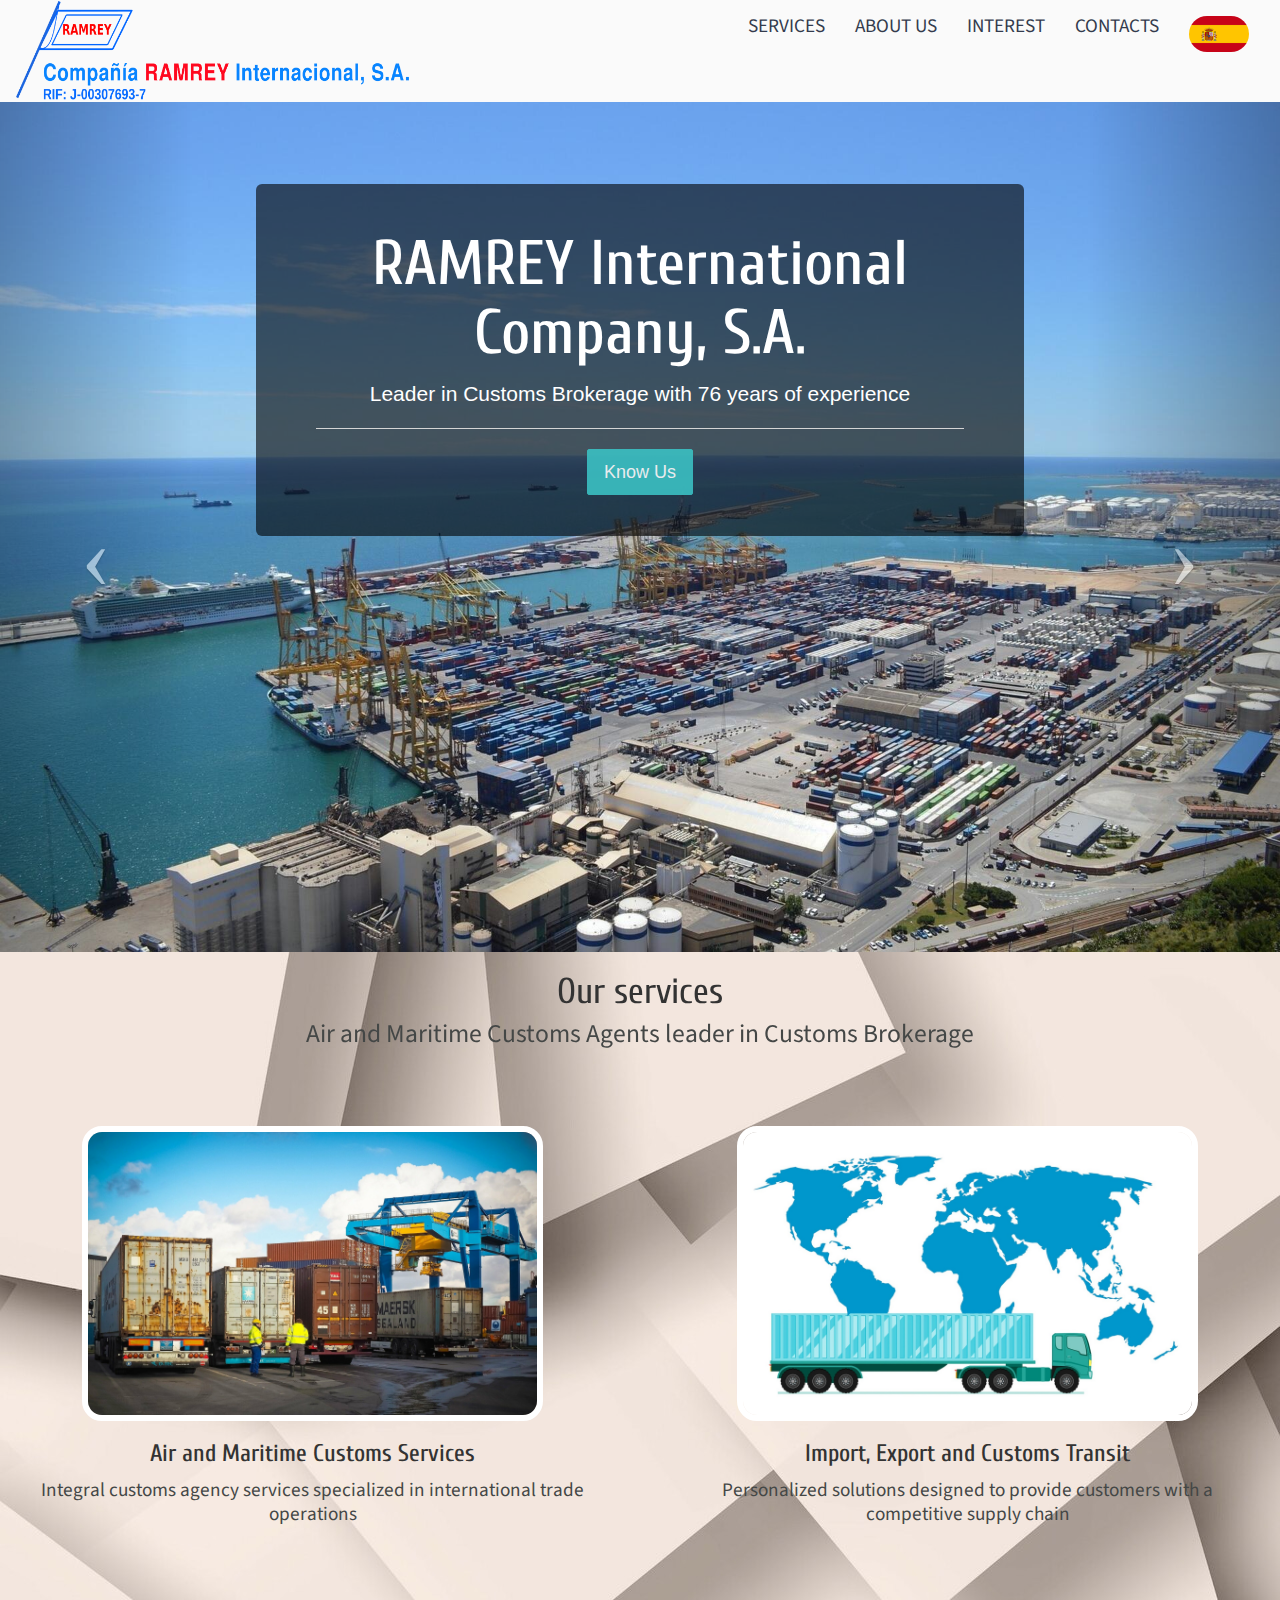
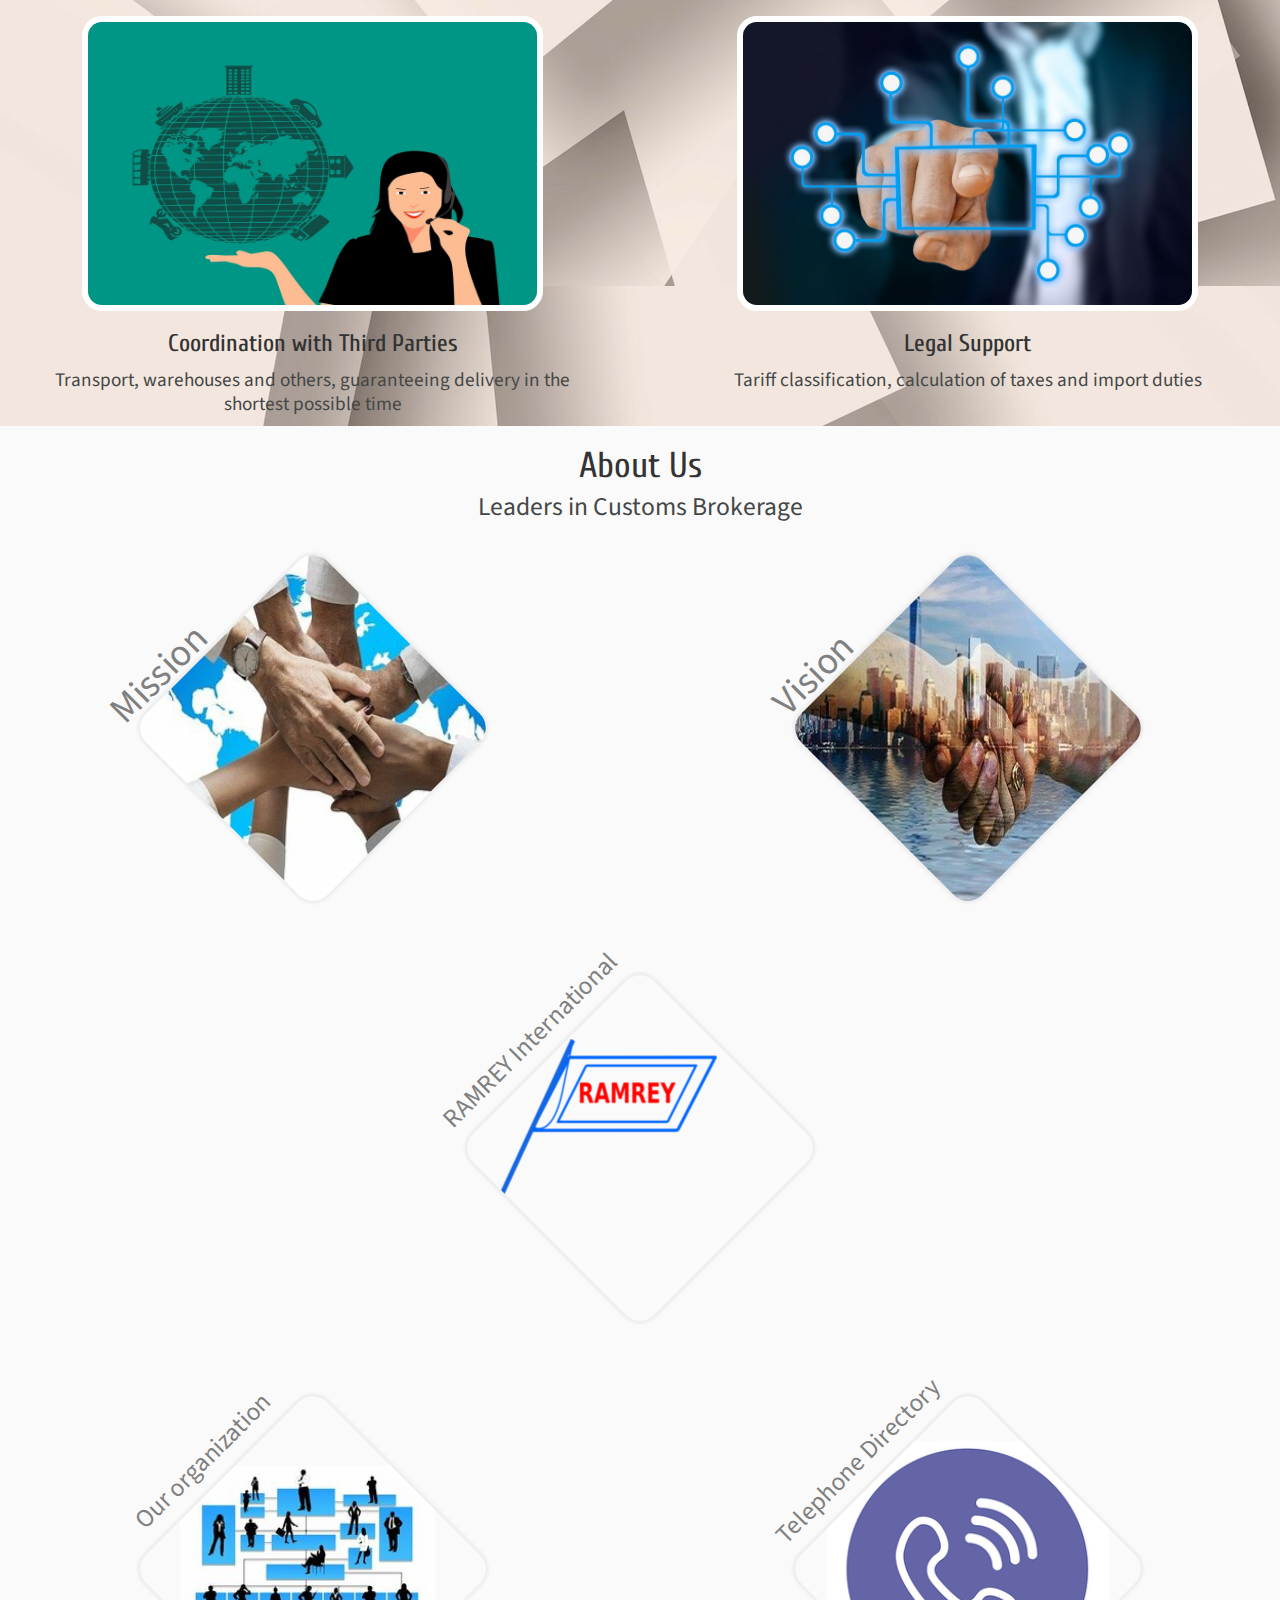
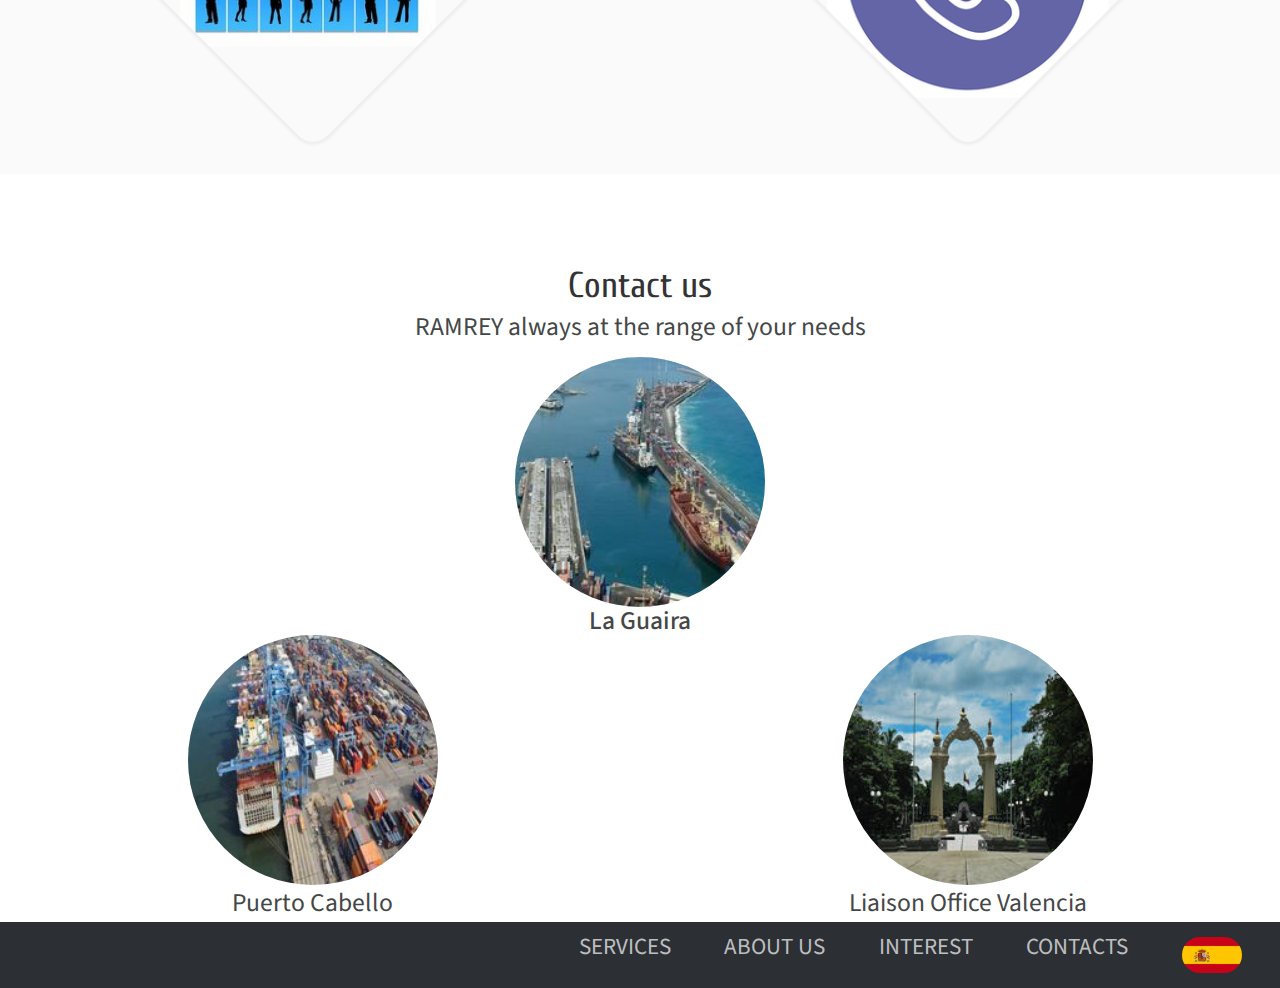
==== englishVersion.html @ fce37474 "Version Ingles" ====
<!DOCTYPE html>
<html lang="en"> 
    <head>
	    <meta charset="utf-8">
	    <meta name="viewport" content="width=device-width, initial-scale=1.0">
	    <meta name="Ramrey International" content="">

	    <title>Ramrey International</title>
 
	    <!-- Google-Fonts -->
	    <link href='https://fonts.googleapis.com/css?family=Source+Sans+Pro:100,300,400,600,700,900,400italic' rel='stylesheet'>
	    <link href='https://fonts.googleapis.com/css?family=Cuprum:400,700' rel='stylesheet' type='text/css'>

	    <!-- Bootstrap core CSS -->
	    <link href="css/bootstrap.min.css" rel="stylesheet">
	    <link href="css/bootstrap-reset.css" rel="stylesheet">
	    <link href="css/font-awesome.min.css" rel="stylesheet">
	    <!-- Custom styles for this template -->
	    <link href="css/style.css" rel="stylesheet">

    </head>
 
	<body>
		<header>
			<section class="bg-light headStyle">
				<div class="container">
					<div class="nav-wrapper">
						<nav class="navbar navbar-custom">
						    <div class="container-fluid">
							    <!-- Brand and toggle get grouped for better mobile display -->
							    <div class="navbar-header">
							        <img src="assets/img/LogoRamrey.png" alt="logo">
							    </div>
							    <!-- Collect the nav links, forms, and other content for toggling -->
							    <div class="collapse navbar-collapse " id="bs-example-navbar-collapse-1" >
							        <ul class="nav navbar-nav navbar-right">
								      	<li><a href="#how">SERVICES</a></li>
								        <li><a href="#features">ABOUT US</a></li>
										<li><a data-toggle="modal" data-target="#enlaces">INTEREST</a></li>
										<li><a href="#pricing">CONTACTS</a></li>
										<li><a href="index.html"><img style="border-radius: 50px" width="60vw" src="assets/img/espaFlag.png" alt="english"></a></li>
							        </ul>
							    </div><!-- /.navbar-collapse -->
							</div><!-- /.container-fluid -->
						</nav> <!-- end nav -->
					</div> <!-- End row -->
				</div>
			</section>
			<section>
				<div class="container">
					<div class="text-center">
				        <div id="tour" class="carousel slide carousel-fade" data-interval="6000" data-ride="carousel" data-pause="false">
				            <div class="carousel-inner">
				                <div class="item active">
					                <img src="assets/img/port8.jpg" alt="slide-img">
					                <div class="jumbotron overPicture">
										<h1 class="display-4">RAMREY International Company, S.A.</h1>
										<p class="lead">Leader in Customs Brokerage with 76 years of experience</p>
										<hr class="my-4">
										<p class="lead">
									    	<a class="btn btn-primary btn-lg" href="#features" role="button">Know Us</a>
									 	</p>
									</div>
				                </div>
				                <!-- slide item -->
					            <div class="item">
				                    <img src="assets/img/cargoShip.jpg" alt="slide-img">
				                    <div class="jumbotron overPicture">
										<h1 class="display-4">Air and Maritime Customs Services</h1>
										<p class="lead">With highly qualified personnel and in permanent training</p>
										<hr class="my-4">
										<p class="lead">
									    	<a class="btn btn-primary btn-lg" href="#how" role="button">Start</a>
									 	</p>
									</div>
					            </div>
					            <!-- slide item -->
				                 <div class="item">
					                <img src="assets/img/innovation.jpg" alt="slide-img">
					                <div class="jumbotron overPicture">
										<h1 class="display-4">Personalized service at competitive prices</h1>
										<p class="lead">100% service adjusted to your needs and economic reality</p>
										<hr class="my-4">
										<p class="lead">
									    	<a class="btn btn-primary btn-lg" href="#how" role="button">Start</a>
									 	</p>
									</div>
				                </div>
				                <!-- slide item -->
				                <div class="item">
				                    <img src="assets/img/containers3.jpg" alt="slide-img">
				                    <div class="jumbotron overPicture">
										<h1 class="display-4">Import, Export and Customs Transit</h1>
										<p class="lead">and other activities inherent to the customs service</p>
										<hr class="my-4">
										<p class="lead">
									    	<a class="btn btn-primary btn-lg" href="#how" role="button">Start</a>
									 	</p>
									</div>
					            </div>
					            <!-- slide item -->
				                <div class="item">
					                <img src="assets/img/paper.jpg" alt="slide-img">
					                <div class="jumbotron overPicture">
										<h1 class="display-4">Customer Satisfaction is our main goal</h1>
										<p class="lead">We provide detailed information on the shipment status during and after the Import / Export processes are completed.</p>
										<hr class="my-4">
										<p class="lead">
									    	<a class="btn btn-primary btn-lg" href="#features" role="button">Know Us</a>
									 	</p>
									</div>
					            </div>
					            <!-- slide item -->
				                <div class="item">
				                    <img src="assets/img/lawBooks2.jpg" alt="slide-img">
				                    <div class="jumbotron overPicture">
										<h1 class="display-4">Legal Support</h1>
										<p class="lead">in tariff classification, calculation of taxes and import duties</p>
										<hr class="my-4">
										<p class="lead">
									    	<a class="btn btn-primary btn-lg" href="#how" role="button">Start</a>
									 	</p>
									</div>
					            </div>
					            <!-- slide item -->
					            <div class="item">
				                    <img src="assets/img/law.jpg" alt="slide-img">
				                    <div class="jumbotron overPicture">
										<h1 class="display-4">We defend the rights of Importers</h1>
										<p class="lead">Safeguarding the interests of the National Treasury</p>
										<hr class="my-4">
										<p class="lead">
									    	<a class="btn btn-primary btn-lg" href="#features" role="button">Know Us</a>
									 	</p>
									</div>
					            </div>
					            <!-- slide item -->
					            <div class="item">
				                    <img src="assets/img/truckPlane2.jpg" alt="slide-img">
				                    <div class="jumbotron overPicture">
										<h1 class="display-4">Coordination with Third Parties</h1>
										<p class="lead">Transport, warehouses and others, guaranteeing delivery in the shortest possible time</p>
										<hr class="my-4">
										<p class="lead">
									    	<a class="btn btn-primary btn-lg" href="#how" role="button">Start</a>
									 	</p>
									</div>
					            </div>
					            <!-- slide item -->
				                <div class="item">
					                <img src="assets/img/Competitividad1.jpg" alt="slide-img">
					                <div class="jumbotron overPicture">
										<h1 class="display-4">Competitiveness at all levels</h1>
										<p class="lead">Zero defects in every sense and a service "superior" to the optimum</p>
										<hr class="my-4">
										<p>We conduct your activities in such a way that you receive the provision of the service without defects or setbacks</p>
										<p class="lead">
									    	<a class="btn btn-primary btn-lg" href="#features" role="button">Know Us</a>
									 	</p>
									</div>
				                </div>
				                <!-- slide item -->
					            <div class="item">
				                    <img src="assets/img/port7.jpg" alt="slide-img">
				                    <div class="jumbotron overPicture">
										<h1 class="display-4">Offices in the Main Ports</h1>
										<p class="lead">La Guaira and Puerto Cabello, with liaison office in Valencia</p>
										<hr class="my-4">
										<p class="lead">
									    	<a class="btn btn-primary btn-lg" href="#pricing" role="button">Contact us</a>
									 	</p>
									</div>
					            </div>
				                <!-- slide item -->
					            <div class="item">
				                    <img src="assets/img/satisfaccion.jpg" alt="slide-img">
				                    <div class="jumbotron overPicture">
										<h1 class="display-4">Customer Satisfaction is our main goal</h1>
										<p class="lead">With competitive cost reduction and control programs</p>
										<hr class="my-4">
										<p class="lead">
									    	<a class="btn btn-primary btn-lg" href="#features" role="button">Know Us</a>
									 	</p>
									</div>
					            </div>
				                <!-- slide item -->
					           	<div class="item">
					                <img src="assets/img/shipSun.jpg" alt="slide-img">
					                <div class="jumbotron overPicture">
										<h1 class="display-4">RAMREY International Company, S.A.</h1>
										<p class="lead">Competitiveness above all</p>
										<hr class="my-4">
										<p>Fundamental Premise: Organization to be competitive</p>
										<p class="lead">
									    	<a class="btn btn-primary btn-lg" href="#features" role="button">Know Us</a>
									 	</p>
									</div>
				                </div>
				            </div> <!-- /.carousel-inner -->
							<a class="left carousel-control" href="#tour" role="button" data-slide="prev">
								<span class="icon-prev" aria-hidden="true" style="font-size: 10vh"></span>
							</a>
							<a class="right carousel-control" href="#tour" role="button" data-slide="next">
								<span class="icon-next" aria-hidden="true" style="font-size: 10vh"></span>
							</a>
				        </div> <!-- /#tour -->
				    </div>
				</div>
			</section> <!-- end hero -->
		</header>

		<section class="section" id="how" >
			<div class="container text-center">
				<div class="features">
					<div class="row">
						<div class="col-sm-12">
							<h1 class="title">Our services</h1>
							<p class="slogan">Air and Maritime Customs Agents leader in Customs Brokerage</p>
						</div>
					</div> <!-- End row -->

					<div class="row pt80">
			            <div class="col-sm-6">
				                <div class="features-2">
				                    <a data-toggle="modal" data-target="#aduanaServices">
				                    	<img class="change" src="assets/img/servicioAduanal2.jpg" alt="Servicios Aduanales">
				                    </a>
				                </div>
				                <div>
					                <h3>Air and Maritime Customs Services</h3>
					                <p class="cardDescription">Integral customs agency services specialized in international trade operations</p>
				                </div>
			            </div> <!-- end col -->
			            <div class="col-sm-6">
			                <div class="features-2">
				                <a data-toggle="modal" data-target="#importExportServices">
			                    	<img class="change" src="assets/img/Exportacion2.jpg" alt="Importación y Exportación">
			                    </a>
			                </div>
			                <div>
				                <h3>Import, Export and Customs Transit</h3>
				                <p class="cardDescription">Personalized solutions designed to provide customers with a competitive supply chain</p>
			                </div>
			            </div> <!-- end col -->
			        </div>
					<div class="row pt80">
			            <div class="col-sm-6">
			                <div class="features-2">
				                <a data-toggle="modal" data-target="#logisticServices">
			                    	<img class="change" src="assets/img/logistTerceros.jpg" alt="Logística y Transporte">
			                    </a>
			                </div>
			                <div>
				                <h3>Coordination with Third Parties</h3>
				                <p class="cardDescription">Transport, warehouses and others, guaranteeing delivery in the shortest possible time</p>
			                </div>
			            </div> <!-- end col -->

			            <div class="col-sm-6">
			                <div class="features-2">
				                <a data-toggle="modal" data-target="#legalServices">
			                		<img class="change" src="assets/img/apoyoLegal.jpg" alt="Consultoría especializada">
			                	</a>
			                </div>
			                <div>
				                <h3>Legal Support</h3>
				                <p class="cardDescription">Tariff classification, calculation of taxes and import duties</p>
			                </div>
		                </div> <!-- end col -->
		            </div> <!-- End row -->
	            </div>
			</div>
		</section> 
		<!-- features -->

		<section class="section pb0" id="features">
			<div class="container bg-light text-center" style="margin-bottom: 8vh">
				<div class="row">
					<div class="col-sm-12">
						<h1 class="title">About Us</h1>
						<p class="slogan">Leaders in Customs Brokerage</p>
					</div>
				</div> <!-- End row -->

				<div class="row text-center">
					<div class="col-md-6">
				 		<div class="usUpTitle">Mission</div>							
						<div class="imgContainer positionMV">
			                <a data-toggle="modal" data-target="#mision">
								<img class="change2" src="assets/img/mision.jpg">
							</a>
						</div>
					</div>
					<div class="col-md-6">
				 		<div class="usUpTitle">Vision</div>							
						<div class="imgContainer positionMV">
			                <a data-toggle="modal" data-target="#vision">
								<img class="change2" src="assets/img/vision.jpg">						
							</a>
						</div>
					</div>				
				</div>
				<div class="row text-center">
					<div>
				 		<div class="usMiddleTitle">RAMREY International</div>							
						<div class="imgContainer positionLogo">
			                <a data-toggle="modal" data-target="#ramrey">
								<img class="change2" src="assets/img/LogoRamreyBandera.png">			
							</a>		
						</div>
					</div>
				</div>
				<div class="row text-center">
					<div class="col-md-6">
				 		<div class="usDownTitle">Our organization</div>							
						<div class="imgContainer positionEstructura">
			                <a data-toggle="modal" data-target="#organizacion">
								<img class="change2" src="assets/img/estructura.jpg">						
							</a>
						</div>
					</div>
					<div class="col-md-6">
				 		<div class="usDownTitle">Telephone Directory</div>							
						<div class="imgContainer positionTelf">
			                <a data-toggle="modal" data-target="#telefonico">
								<img class="change2" src="assets/img/telefono2.png">						
							</a>
						</div>
					</div>				
				</div>
			</div><!-- end container -->
		</section>
		<!-- end Features -->

		<section class="section" id="pricing">
		    <div class="container">
		    	<div class="row text-center">
					<div class="col-sm-12">
						<h1 class="title">Contact us</h1>
						<p class="slogan">RAMREY always at the range of your needs</p>
					</div>
				</div>
				<div style="margin-top: 2vh">
					<div class="row text-center">
			            <a data-toggle="modal" data-target="#guaira">
							<img class="card-img-top radiusPicture change3" src="assets/img/puertoGuaira.jpg" alt="Puerto Guaira">
						</a>
						<h1 class="slogan">La Guaira</h1>
					</div>
					<div class="row text-center">
						<div class="col-md-6">
			            	<a data-toggle="modal" data-target="#ptoCabello">
								<img class="card-img-top radiusPicture change3" src="assets/img/nosotrosSlide.jpg" alt="Puerto Cabello">
							</a>
							<div class="slogan">Puerto Cabello</div>
						</div>
						<div class="col-md-6">
			            	<a data-toggle="modal" data-target="#valencia">
								<img class="card-img-top radiusPicture change3" src="assets/img/carabobo.JPG" alt="Valencia">
							</a>
							<div class="slogan">Liaison Office Valencia</div>
						</div>
					</div>
				</div>
		    </div> <!-- end Container -->
		</section>
		<!-- END Pricing -->

	    <footer class="container footer">
			<div class="pull-right">
            	<ul class="nav navbar-nav">
			      	<li><a href="#how">SERVICES</a></li>
					<li><a href="#features">ABOUT US</a></li>
					<li><a data-toggle="modal" data-target="#enlaces">INTEREST</a></li>
					<li><a href="#pricing">CONTACTS</a></li>
					<li><a href="index.html"><img style="border-radius: 50px" width="60vw" src="assets/img/espaFlag.png" alt="english"></a></li>
			    </ul>
			</div> <!-- end row -->
	    </footer>
	    <!-- End Footer -->


		<!-- Modal Servicios Aduanales -->
		<div id="aduanaServices" class="modal fade" tabindex="-1" role="dialog" aria-labelledby="full-width-modalLabel" aria-hidden="true">
		    <div class="modal-dialog modal-lg">
		        <div class="modal-content col-md-12" style="border-radius: 20px;">
		            <div class="modal-header">
		                <img src="assets/img/LogoRamrey.png" width=50% alt="logo">
				        <button type="button" class="close btn-lg" data-dismiss="modal" aria-hidden="true">X</button>
		            </div>
		            <div class="modal-body">
						<div class="row">
						    <div class="thumbnail">
						      <img src="assets/img/contenedoresPatio.jpg" alt="Servicios Aduanales">
						      <div class="caption">
						        <h3>Air and Maritime Customs Services</h3>
						        <p style="text-align: justify;">With a group of specialists and experts in the area, experienced staff and the appropriate technological systems, RAMREY S.A. provides a complete and timely clearance of your cargo through Venezuelan customs, also providing complete logistics for cargo that move as containers from Venezuela to any port in the world.</p>
						      </div>
						    </div>
						</div>
		            </div>
		        </div>
		    </div>
		</div>
		<!-- FIN Modal Servicios Aduanales -->
		<!-- Modal Import/Export -->
		<div id="importExportServices" class="modal fade" tabindex="-1" role="dialog" aria-labelledby="full-width-modalLabel" aria-hidden="true">
		    <div class="modal-dialog">
		        <div class="modal-content col-md-12" style="border-radius: 20px;">
		            <div class="modal-header">
		                <img src="assets/img/LogoRamrey.png" width=50% alt="logo">
				        <button type="button" class="close btn-lg" data-dismiss="modal" aria-hidden="true">X</button>
		            </div>
		            <div class="modal-body">
						<div class="row">
						    <div class="thumbnail">
						      <img src="assets/img/port9.jpg" alt="Servicios Aduanales">
						      <div class="caption">
						        <h3>Import, Export and Customs Transit</h3>
						        <p style="text-align: justify;">Although maritime imports cover most of our activities, at RAMREY Internacional you will find maritime export services, air imports and exports based on modern systems and many years of experience in a very competitive market.<br>We can help you with your shipping requirements, monitoring your needs, assisting you with special permits, assisting you in bonding and rate classification services, giving you competitive prices on FCL and "Air Freight"</p>
						      </div>
						    </div>
						</div>
		            </div>
		        </div>
		    </div>
		</div>
		<!-- FIN Modal Import/Export -->
		<!-- Modal Coordinacion Terceros -->
		<div id="logisticServices" class="modal fade" tabindex="-1" role="dialog" aria-labelledby="full-width-modalLabel" aria-hidden="true">
		    <div class="modal-dialog">
		        <div class="modal-content col-md-12" style="border-radius: 20px;">
		            <div class="modal-header">
		                <img src="assets/img/LogoRamrey.png" width=50% alt="logo">
				        <button type="button" class="close btn-lg" data-dismiss="modal" aria-hidden="true">X</button>
		            </div>
		            <div class="modal-body">
						<div class="row">
						    <div class="thumbnail">
						      <img src="assets/img/truckPlane2.jpg" alt="Servicios Aduanales">
						      <div class="caption">
						        <h3>Coordination with Third Parties</h3>
						        <p style="text-align: justify;">With a recognized trajectory of 76 years in the market and with experienced customs agents, Ramrey Internacional S.A. is able to offer transportation, storage, security and other customs services, through coordination with third parties, guaranteeing safe delivery in the shortest possible time. We have offices in the main ports of the country: La Guaira and Puerto Cabello, as well as our liaison office in Valencia, Carabobo state.<br> 
							</p>
						      </div>
						    </div>
						</div>
		            </div>
		        </div>
		    </div>
		</div>
		<!-- FIN Modal Coordinacion Terceros -->
		<!-- Modal Apoyo y Respaldo Legal -->
		<div id="legalServices" class="modal fade" tabindex="-1" role="dialog" aria-labelledby="full-width-modalLabel" aria-hidden="true">
		    <div class="modal-dialog">
		        <div class="modal-content col-md-12" style="border-radius: 20px;">
		            <div class="modal-header">
		                <img src="assets/img/LogoRamrey.png" width=50% alt="logo">
				        <button type="button" class="close btn-lg" data-dismiss="modal" aria-hidden="true">X</button>
		            </div>
		            <div class="modal-body">
						<div class="row">
						    <div class="thumbnail">
						      <img src="assets/img/abogado.jpg" alt="Servicios Aduanales">
						      <div class="caption">
						        <h3>Legal Support</h3>
						        <p style="text-align: justify;">As customs agents, the staff of Ramrey Internacional S.A. is constantly trained for the technical role performed in defense of the rights of importers and safeguarding the interests of the National Treasury, thus keeping a balanced management for the benefit of the interests it represents.<br> In this way, our staff is able to serve you with legal support in the areas of tariff classification, calculation of taxes and import duties..
								</p>
						      </div>
						    </div>
						</div>
		            </div>
		        </div>
		    </div>
		</div>
		<!-- FIN Modal Apoyo y Respaldo Legal -->
		<!-- Modal Misión -->
		<div id="mision" class="modal fade" tabindex="-1" role="dialog" aria-labelledby="full-width-modalLabel" aria-hidden="true">
		    <div class="modal-dialog">
		        <div class="modal-content col-md-12" style="border-radius: 20px;">
		            <div class="modal-header">
		                <img src="assets/img/LogoRamrey.png" width=50% alt="logo">
				        <button type="button" class="close btn-lg" data-dismiss="modal" aria-hidden="true">X</button>
		            </div>
		            <div class="modal-body">
						<div class="row">
						    <div class="thumbnail">
						      <img src="assets/img/paper.jpg" alt="Servicios Aduanales">
						      <div class="caption">
						        <h3>Mision</h3>
						        <p style="text-align: justify;">Provide our clients with a personalized quality service through commitment, service vocation and values, in a relationship of mutual benefit.<br> We will achieve this within a corporate culture of dignity and respect for our employees, facilities, and long-term partnerships with our suppliers. <br>The development of our staff will be critical to our success. Every opportunity will be taken to create an understanding of the customs service and maximize the potential of each individual within the company.
								</p>
						      </div>
						    </div>
						</div>
		            </div>
		        </div>
		    </div>
		</div>
		<!-- FIN Modal Misión -->
		<!-- Modal Visión -->
		<div id="vision" class="modal fade" tabindex="-1" role="dialog" aria-labelledby="full-width-modalLabel" aria-hidden="true">
		    <div class="modal-dialog">
		        <div class="modal-content col-md-12" style="border-radius: 20px;">
		            <div class="modal-header">
		                <img src="assets/img/LogoRamrey.png" width=50% alt="logo">
				        <button type="button" class="close btn-lg" data-dismiss="modal" aria-hidden="true">X</button>
		            </div>
		            <div class="modal-body">
						<div class="row">
						    <div class="thumbnail">
						      <img src="assets/img/satisfaccion.jpg" alt="Servicios Aduanales">
						      <div class="caption">
						        <h3>Vision</h3>
						        <p style="text-align: justify;">To be recognized as the best quality Integrated Customs Services company, with the best cost/benefit ratio and the best portfolio of proposals, which will result in maintaining our leadership in the market.
								</p>
						      </div>
						    </div>
						</div>
		            </div>
		        </div>
		    </div>
		</div>
		<!-- FIN Modal Visión -->
		<!-- Modal Ramrey -->
		<div id="ramrey" class="modal fade" tabindex="-1" role="dialog" aria-labelledby="full-width-modalLabel" aria-hidden="true">
		    <div class="modal-dialog">
		        <div class="modal-content col-md-12" style="border-radius: 20px;">
		            <div class="modal-header">
		                <img src="assets/img/LogoRamrey.png" width=50% alt="logo">
				        <button type="button" class="close btn-lg" data-dismiss="modal" aria-hidden="true">X</button>
		            </div>
		            <div class="modal-body">
						<div class="row">
						    <div class="thumbnail">
						      <img src="assets/img/LogoRamreyBandera.png" width=50% alt="Servicios Aduanales">
						      <div class="caption">
						        <h3>About Us</h4>
						        <p style="text-align: justify;">Ramrey International Company S.A., founded on May 1, 1944, has been playing a preponderant role in Venezuela as a service company, becoming today in leader of Customs Brokerage, inserting in the globalized world that characterizes us today, in addition to the incursion into the Total Quality certification process, thus guaranteeing standards that will allow us to provide a service exclusively adjusted to the needs of customers.<br> 
								Ramrey International S.A. is a vanguard as a company that provides air and maritime customs services in import, export, transit and other activities inherent to the customs service, as well as legal support regarding tariff classification, calculation of taxes and import duties, coordination with third parties -transports, warehouses and others- guaranteeing delivery in the shortest possible time. We have offices in the main ports of the country: La Guaira and Puerto Cabello, with a liaison office in Valencia, Carabobo state
								</p>
						      </div>
						    </div>
						</div>
		            </div>
		        </div>
		    </div>
		</div>
		<!-- FIN Modal Ramrey -->
		<!-- Modal Organización -->
		<div id="organizacion" class="modal fade" tabindex="-1" role="dialog" aria-labelledby="full-width-modalLabel" aria-hidden="true">
		    <div class="modal-dialog">
		        <div class="modal-content col-md-12" style="border-radius: 20px;">
		            <div class="modal-header">
		                <img src="assets/img/LogoRamrey.png" width=50% alt="logo">
				        <button type="button" class="close btn-lg" data-dismiss="modal" aria-hidden="true">X</button>
		            </div>
		            <div class="modal-body">
						<div class="row">
						    <div class="thumbnail">
						      <div class="caption">
						        <h3>Our Organization</h3>
						      	<img src="assets/img/Estructura.png" width=100% alt="Servicios Aduanales">
						      </div>
						    </div>
						</div>
		            </div>
		        </div>
		    </div>
		</div>
		<!-- FIN Modal Organización -->
		<!-- Modal Directorio Telefónico -->
		<div id="telefonico" class="modal fade" tabindex="-1" role="dialog" aria-labelledby="full-width-modalLabel" aria-hidden="true">
		    <div class="modal-dialog">
		        <div class="modal-content col-md-12" style="border-radius: 20px;">
		            <div class="modal-header">
		                <img src="assets/img/LogoRamrey.png" width=50% alt="logo">
				        <button type="button" class="close btn-lg" data-dismiss="modal" aria-hidden="true">X</button>
		            </div>
		            <div class="modal-body">
						<div class="row">
						    <div class="thumbnail">
						      <img src="assets/img/callUs.png" alt="Servicios Aduanales">
						      <div class="caption">
						        <h3>Telephone Directory</h3>
						        <p style="text-align: center">To contact any of the following people, dial<br> 58 212 3323211 – 3327312 – 3323259<br> and request communication<br> or send an email to: ramrey@ramrey.com<br><br>
								<strong>BOARD OF DIRECTORS</strong><br>
								Dr. Enrique A. Villalobos G. President<br>
								Licda. Daniela Ramirez Vice President<br>
								Ms. Merle Lairet Treasurer<br>
								Dania Muñoz de Ramírez Secretary<br><br>
								<strong>EXECUTIVE DIRECTORS</strong><br>
								Ms. Maribel Pacheco Director<br>
								Mr. Alfonso Fuentes Director<br>
								</p>
						      </div>
						    </div>
						</div>
		            </div>
		        </div>
		    </div>
		</div>
		<!-- FIN Modal Directorio Telefónico -->
		<!-- Modal La Guaira -->
		<div id="guaira" class="modal fade" tabindex="-1" role="dialog" aria-labelledby="full-width-modalLabel" aria-hidden="true">
		    <div class="modal-dialog">
		        <div class="modal-content col-md-12" style="border-radius: 20px;">
		            <div class="modal-header">
		                <img src="assets/img/LogoRamrey.png" width=50% alt="logo">
				        <button type="button" class="close btn-lg" data-dismiss="modal" aria-hidden="true">X</button>
		            </div>
		            <div class="modal-body">
						<div class="row">
						    <div class="thumbnail">
						      <img class="radiusPicture" src="assets/img/puertoGuaira.jpg" width=50% alt="Servicios Aduanales">
						      <div class="caption">
						        <h3>La Guaira Office</h3>
						        <p style="text-align: justify;">
						        <strong>Main</strong><br>
								Los Baños Street, Río Orinoco Residences, Mezzaninas A - B. Maiquetía,
								La Guaira State, Venezuela.<br>
								<strong>Phones</strong>: (58 - 0212) 3323211 / 3327312 / 3323259 / 3323339 /.<br>
								<strong>Fax</strong>: (58 - 212) 3323483.<br>
								<strong>E-Mail</strong>: ramrey@ramrey.com, ramreylag@gmail.com<br>
								<strong>Contact Persons</strong>:<br> Dr. Enrique A, Villalobos G. — President<br>
								Licda. Daniela Ramirez - Vice President<br>
								Ms. Maribel Pacheco - Executive Director
								</p>
						      </div>
						    </div>
						</div>
		            </div>
		        </div>
		    </div>
		</div>
		<!-- FIN Modal La Guaira -->
		<!-- Modal Puerto Cabello -->
		<div id="ptoCabello" class="modal fade" tabindex="-1" role="dialog" aria-labelledby="full-width-modalLabel" aria-hidden="true">
		    <div class="modal-dialog">
		        <div class="modal-content col-md-12" style="border-radius: 20px;">
		            <div class="modal-header">
		                <img src="assets/img/LogoRamrey.png" width=50% alt="logo">
				        <button type="button" class="close btn-lg" data-dismiss="modal" aria-hidden="true">X</button>
		            </div>
		            <div class="modal-body">
						<div class="row">
						    <div class="thumbnail">
						      <img class="radiusPicture" src="assets/img/nosotrosSlide.jpg" width=50% alt="Servicios Aduanales">
						      <div class="caption">
						        <h3>Puerto Cabello Office</h3>
						        <p style="text-align: justify;">
						        <strong>Branch</strong><br>
								Consolidado Mall, Offices 1 and 2, Mariño Street, Puerto Cabello,
								Carabobo State. Venezuela.<br>
								<strong>Contact Persons</strong>: Mr. Alfonso Fuentes<br>
								<strong>Phones</strong>: 0412-770.79.78.<br>
								</p>
						      </div>
						    </div>
						</div>
		            </div>
		        </div>
		    </div>
		</div>
		<!-- FIN Modal Puerto Cabello -->
		<!-- Modal Valencia -->
		<div id="valencia" class="modal fade" tabindex="-1" role="dialog" aria-labelledby="full-width-modalLabel" aria-hidden="true">
		    <div class="modal-dialog">
		        <div class="modal-content col-md-12" style="border-radius: 20px;">
		            <div class="modal-header">
		                <img src="assets/img/LogoRamrey.png" width=50% alt="logo">
				        <button type="button" class="close btn-lg" data-dismiss="modal" aria-hidden="true">X</button>
		            </div>
		            <div class="modal-body">
						<div class="row">
						    <div class="thumbnail">
						      <img class="radiusPicture" src="assets/img/carabobo.JPG" width=50% alt="Servicios Aduanales">
						      <div class="caption">
						        <h3>Valencia Office</h3>
						        <p style="text-align: justify;">
						        <strong>Liaison Office</strong><br>
								Atlas Mall, No.15 B, Module B. Ave. 91 with Ave. Michelena. Valencia, Carabobo State. Venezuela<br>
								<strong>Contact Persons</strong>: Ms. María Cecilia<br>
								<strong>Phones</strong>: 0416-418.94.90<br>
								</p>
						      </div>
						    </div>
						</div>
		            </div>
		        </div>
		    </div>
		</div>
		<!-- FIN Modal Valencia -->
		<!-- Modal Enlaces -->
		<div id="enlaces" class="modal fade" tabindex="-1" role="dialog" aria-labelledby="full-width-modalLabel" aria-hidden="true">
		    <div class="modal-dialog">
		        <div class="modal-content col-md-12" style="border-radius: 20px;">
		            <div class="modal-header">
		                <img src="assets/img/LogoRamrey.png" width=50% alt="logo">
				        <button type="button" class="close btn-lg" data-dismiss="modal" aria-hidden="true">X</button>
		            </div>
		            <div class="modal-body">
						<div class="row">
						    <div class="thumbnail">
						      <img class="radiusPicture" src="assets/img/click.png" width=50% alt="Servicios Aduanales">
						      <div class="caption">
						        <h3>Links of interest</h3>
						        <ul class="liSize">
							        <li>
							        	<a class="goClick" href="http://www.ambitoaduanero.com/" target="_blank">Ámbito Aduanero</a>
							        </li>
							        <li>
							        	<a class="goClick" href="http://www.alv-logistica.org/" target="_blank">ALV: Asociación de Logística de Venezuela</a>
							        </li>
							        <li>
							        	<a class="goClick" href="http://www.avex.com.ve/" target="_blank">AVEX: Asociación Venezolana de Exportadores</a>
							        </li>
							        <li>
							        	<a class="goClick" href="http://www.bcv.org.ve/" target="_blank">BCV: Banco Central de Venezuela</a>
							        </li>
							        <li>
							        	<a class="goClick" href="http://www.bancoex.gob.ve/" target="_blank">BANCOEX: Banco de Comercio Exterior</a>
							        </li>
							        <li>
							        	<a class="goClick" href="http://www.cencoex.gob.ve/" target="_blank">CENCOEX: Centro Nacional de Comercio Exterior</a>
							        </li>
							        <li>
							        	<a class="goClick" href="http://www.comunidadandina.org/" target="_blank">CAN: Comunidad Andina de Naciones</a>
							        </li>
							        <li>
							        	<a class="goClick" href="http://www.conindustria.org/" target="_blank">CONINDUSTRIA: Confederación Venezolana de Industriales</a>
							        </li>
 									<li>
							        	<a class="goClick" href="https://www.dgcinternacional.com/" target="_blank">DGCI: Directorio General de Carga Internacional</a>
							        </li>	
							        <li>
							        	<a class="goClick" href="http://www.fedecamaras.org.ve/" target="_blank">FEDECÁMARAS</a>
							        </li>						        
							        <li>
							        	<a class="goClick" href="http://www.tsj.gob.ve/gaceta-oficial" target="_blank">Gacetas Oficiales</a>
							        </li>						        
							        <li>
							        	<a class="goClick" href="http://www.mercosur.int/" target="_blank">MERCOSUR: Mercado Común del Sur</a>
							        </li>
							        <li>
							        	<a class="goClick" href="http://www.mppi.gob.ve/" target="_blank">Ministerio del Poder Popular de Industrias y Producción Nacional</a>
							        </li>
							        <li>
							        	<a class="goClick" href="http://declaraciones.seniat.gob.ve/portal/page/portal/PORTAL_SENIAT" target="_blank">SENIAT</a>
							        </li>
							        <li>
							        	<a class="goClick" href="http://www.mppef.gob.ve/" target="_blank">Ministerio del Poder Popular de Economía, Finanzas y Comercio Exterior</a>
							        </li>
							        <li>
							        	<a class="goClick" href="http://www.sencamer.gob.ve/" target="_blank">SENCAMER</a>
							        </li>
								</ul>
						      </div>
						    </div>
						</div>
		            </div>
		        </div>
		    </div>
		</div>
		<!-- FIN Modal Enlaces -->



	    <!-- js placed at the end of the document so the pages load faster -->
	    <script src="js/jquery.min.js"></script>
	    <script src="js/bootstrap.min.js"></script>
	    <!-- Jquery easing -->                                                      
	    <script type="text/javascript" src="js/jquery.easing.1.3.min.js"></script>
	    <!-- SmoothScroll -->
	    <script type="text/javascript">
			//jQuery for page scrolling feature - requires jQuery Easing plugin
			$(function() {
			    $('a').bind('click', function(event) {
			        var $anchor = $(this);
			        $('html, body').stop().animate({
			            scrollTop: $($anchor.attr('href')).offset().top - 0
			        }, 1500, 'easeInOutExpo');
			        event.preventDefault();
			    });
			});
	    </script>

	</body>
</html>
---- css/style.css ----
@import url(https://fonts.googleapis.com/css?family=Indie+Flower);
 body {
  font-family: 'Source Sans Pro', 'Helvetica Neue', Helvetica, Arial, sans-serif;
}
h1, 
h2,
h3,
h4,
h5,
h6 {
  font-family: 'Cuprum', sans-serif;
}
.bg-light { 
  background: #fafafa;  
}
p {
  font-family: 'Source Sans Pro', 'Helvetica Neue', Helvetica, Arial, sans-serif;
  color: #737373;
  font-size: 15px;
  line-height: 24px;
}
ul.liSize li{
  font-size: 1.5vw;
}
.goClick{
  font-size: 1.7vw;
}
.goClick:hover,
.goClick:focus{
  color: #5bb0ff;
  font-size: 2vw;
}
img.change2:hover,
img.change2:focus{
  opacity: 0.3;
}
img.change3:hover,
img.change3:focus{
  opacity: 0.3;
}
img.change{
  border: 0.5vw solid #fff;
  border-radius: 20px;
  padding: 0px;
}
.fade{
  transition: opacity 0.5s linear;
}
.pt80 {
  padding-top: 80px;
}
.pt40 {
  padding-top: 40px;
}
.pb0 {
  padding-bottom: 0px;
}
/* ---- Width-Sizes ---*/

.w-xs {
  min-width: 80px;
}
.w-sm {
  min-width: 95px;
}
.w-md {
  min-width: 110px;
}
.w-lg {
  min-width: 140px;
}
.title {
  font-weight: 400;
}
.slogan {
  font-family: 'Source Sans Pro', 'Helvetica Neue', Helvetica, Arial, sans-serif;
  font-size: 20px;
  margin-bottom: 45px;
  max-width: 580px;
  margin: 0px 5px;
  color: #444746;
}
.cardDescription{
  color: #444746;
}
.hero {
  width: 100%;
  height: 100%;
}
.hero {
  position: relative;
  padding: 30px 0 0px 0;
  min-height: 780px;
  background: #333b4d;
  background-size: cover;
  color: #fff;
}
.btn-signup {
  padding: 10px 20px !important;
  border-radius: 3px;
  margin-top: 4px;
  margin-left: 15px;
  font-weight: 700;
}
.imgContainer{
  margin:auto;
  display:block;
  width:250px;
  height:250px;
  overflow:hidden;
  border-radius: 20px;
  transform: rotate(45deg);
  -ms-transform: rotate(45deg); /* IE 9 */
  -webkit-transform: rotate(45deg); /* Safari and Chrome */
  position:relative;
 
  /* non-essential styling */
  -webkit-box-shadow: 0px 0px 3px 3px rgba(0, 0, 0, .05);
  box-shadow: 0px 0px 3px 3px rgba(0, 0, 0, .05);
 
}
.imgContainer img{
  transform: rotate(-45deg);
  -ms-transform: rotate(-45deg); /* IE 9 */
  -webkit-transform: rotate(-45deg); /* Safari and Chrome */
  position:absolute;
}

.positionMV img{
  top:-60px;
  left:-90px;
}
.positionLogo img{
  top:4vw;
  left:0vw;
}
.positionEstructura img{
  top:5.5vw;
  left:-1vw;
}
.positionTelf img{
  left:-1vw; 
}
.titleContainer{
  display:block;
  overflow:hidden;
  border-radius: 20px;
  transform: rotate(-45deg);
  -ms-transform: rotate(-45deg); /* IE 9 */
  -webkit-transform: rotate(-45deg); /* Safari and Chrome */
  position:relative;
  margin-left: -12vh;
}
.usUpTitle{
 font-size: 4vh;
   transform: rotate(-45deg);
  -ms-transform: rotate(-45deg); /* IE 9 */
  -webkit-transform: rotate(-45deg); /* Safari and Chrome */
  position:relative;
  margin-left: -35vh;
  margin-bottom: -10vh;
}
.usMiddleTitle{
 font-size: 3vh;
   transform: rotate(-45deg);
  -ms-transform: rotate(-45deg); /* IE 9 */
  -webkit-transform: rotate(-45deg); /* Safari and Chrome */
  position:relative;
  margin-left: -25vh;
  margin-bottom: -6vh;
}
.usDownTitle{
 font-size: 2.8vh;
   transform: rotate(-45deg);
  -ms-transform: rotate(-45deg); /* IE 9 */
  -webkit-transform: rotate(-45deg); /* Safari and Chrome */
  position:relative;
  margin-left: -25vh;
  margin-bottom: -5vh;
}
#tour {
  width:  100vw;
  height:  100vw;
  position: relative;
  
}
.carousel-indicators li {
  border: 1px solid #333b4d;
}
.carousel-indicators .active {
  background: #333b4d;
}
.carousel-inner>.item {
  margin-top: -2px;
}
.font-xl {
  font-size: 240px;
}
.hero h1 {
  margin: 150px 0 0px 0;
  font-weight: 300;
  font-size: 30px;
  letter-spacing: 1px;
}
.hero h4 {
  margin-bottom: 45px;
  font-family: 'Lato', sans-serif;
  color: #C2BEBE;
  line-height: 26px;
}
.use-btn {
  display: inline-block;
  margin: 0 10px 10px 0;
  padding: 15px 40px;
  border-radius: 3px;
  color: #fff;
  font-size: 16px;
  text-transform: uppercase;
  font-weight: 700;
  font-family: 'Source Sans Pro', 'Helvetica Neue', Helvetica, Arial, sans-serif;
}
.navbar-custom {
  margin: 0px;
  border-radius: 0px;
}
.navbar-custom ul li a {
  color:  #333b4d;
  font-size: 18px;
  margin-bottom: 10px;
  font-family: 'Source Sans Pro', 'Helvetica Neue', Helvetica, Arial, sans-serif;
}
.navbar-brand {
  color: #fff;
  font-size: 24px;
  font-weight: 700;
}
.navbar-brand span {
  color: #3bc0c3;
}
.navbar-brand i {
  font-size: 15px;
}
.features{
  background-image: url('../assets/img/background5.jpg');
  width: auto;
}

.nav>li>a:focus,
.nav>li>a:hover {
  text-decoration: none;
  background-color: transparent;
  color: #3bc0c3;
}
.navbar-toggle .icon-bar {
  background-color: #ffffff;
}
.paddingLinks{
  padding-top: 2.5vw;
}
.content-wrap {
  position: relative;
  color: #bdc3c7;
  overflow: hidden;
}
.content-wrap h3 {
  margin-top: 30px;
  margin-bottom: 30px;
  color: #3f3f4d;
}
.content-wrap p {
  margin-bottom: 30px;
  line-height: 30px;
  color: #999;
}
.dark-bg {
  text-align: center;
}
.wrapper-lg {
  padding: 120px 0;
}
.signup-divider .form-group,
.fast-reg .form-group {
  width: 25%;
  display: inline-block;
  margin-right: 15px;
  margin-bottom: 0;
}
.signup-divider .form-control,
.fast-reg .form-control,
.earlyaccess .form-control {
  background: transparent;
  border: 2px solid #444;
  font-weight: 400;
  font-size: 14px;
  height: 50px;
  color: #444;
}
.sign-title {
  margin-bottom: 30px;
  font-weight: 400;
  font-size: 28px;
}
.text-white {
  color: #444;
}
.featured-img img {
  margin: 0px auto;
}
.price_card {
  background: #fafafa;
  position: relative;
  padding-bottom: 20px;
  -webkit-border-radius: 5px;
  -moz-border-radius: 5px;
  border-radius: 5px;
}
.header {
  color: rgb(255, 255, 255);
  font-family: 'Cuprum', sans-serif;
  -webkit-border-top-left-radius: 5px;
  -webkit-border-top-right-radius: 5px;
  -moz-border-radius-topleft: 5px;
  -moz-border-radius-topright: 5px;
  border-top-left-radius: 5px;
  border-top-right-radius: 5px;
}
.price {
  width: 100%;
  font-size: 60px;
  font-weight: 300;
  display: block;
  text-align: center;
  padding: 30px 0 10px;
}
.name {
  width: 100%;
  font-size: 16px;
  font-weight: 700;
  display: block;
  text-align: center;
  padding: 0 0 30px;
}
.price-features {
  list-style: none;
  text-align: center;
  color: rgb(138, 138, 138);
  margin: 0;
  padding: 0;
}
.price-features li {
  margin: 0 35px;
  padding: 20px 15px;
}
.price-features li:not(:last-child) {
  border: 1px solid rgb(242, 242, 242);
  border-top: 0;
  border-left: 0;
  border-right: 0;
}
.price_card button {
  margin-top: 20px;
}
.tip {
  font-family: 'Indie Flower';
  position: absolute;
  color: rgb(117, 117, 117);
  font-size: 20px;
  margin: 10px 5px;
}
.client-list img {
  max-width: 200px;
  height: auto;
}
.footer {
  background-color: #2c3035;
  padding: 20px 0px;
}
.footer .navbar-brand-footer {
  line-height: 50px;
}
.footer p {
  margin-top: 50px;
  color: rgba(202, 205, 210, 0.59);
}
.footer .navbar-footer {
  float: right;
}
.peopleCard{
  width: 18rem;
  border-radius: 10px;
  border-style: solid; 
  text-align: center;
}
.radiusPicture{
   border-radius: 50%;
}
.overPicture{
  position: absolute;
  z-index: 10;
  background-color:rgba(0, 0, 0, 0.6);
  margin-top: -80vw;
  margin-left: 20vw;
  padding: 3vh;
  border-radius: 20px;
  color: #fff;
  width: 60VW;
}
.jumbotron p{
  color: #fff;
  font-family: helvetica;
}
.modal p{
  font-size: 1.5vw;
  line-height: 2vw;
}
.modal h3{
  font-size: 2vw;
}
.modal-dialog{
  width: 40vw;
  max-width: 80vw;
}

/* Social */

ul.social-icons {
  padding: 0;
  margin: 0;
  margin-top: 10px;
}
ul.social-icons li {
  list-style: none;
  display: inline-block;
  margin-left: 6px;
}
ul.social-icons li:first-child {
  margin-left: 0px;
}
ul.social-icons li a {
  display: inline-block;
  margin: 0;
  width: 30px;
  height: 30px;
  background-color: rgba(255, 255, 255, 0.3);
  -webkit-border-radius: 50px;
  -moz-border-radius: 50px;
  -o-border-radius: 50px;
  border-radius: 50px;
  text-decoration: none;
  text-align: center;
  transition: all 0.17s ease-in-out;
  -moz-transition: all 0.17s ease-in-out;
  -webkit-transition: all 0.17s ease-in-out;
  -o-transition: all 0.17s ease-in-out;
}
ul.social-icons li a:hover {
  background-color: #ffffff;
}
ul.social-icons li a i {
  color: #2c3035;
  font-size: 15px;
  line-height: 30px;
  transition: all 0.17s ease-in-out;
  -moz-transition: all 0.17s ease-in-out;
  -webkit-transition: all 0.17s ease-in-out;
  -o-transition: all 0.17s ease-in-out;
}
.footer .navbar-nav li a {
  font-family: 'Source Sans Pro', 'Helvetica Neue', Helvetica, Arial, sans-serif;
  color: rgba(255, 255, 255, 0.7);
  font-size: 16px;
}

/* Implementación del Fade en el showSlide del carousel */
.carousel-fade .carousel-inner .item {
  opacity: 0;
  transition-property: opacity;
  transition-duration: 3s;
  transition-timing-function:linear;
}    
.carousel-fade .carousel-inner .active {
  opacity: 1;
}    
.carousel-fade .carousel-inner .active.left,
.carousel-fade .carousel-inner .active.right {
  left: 0;
  opacity: 0;
  z-index: 1;
}    
.carousel-fade .carousel-inner .next.left,
.carousel-fade .carousel-inner .prev.right {
  opacity: 1;
}    
.carousel-fade .carousel-control {
  z-index: 2;
}
.carousel-control{
  height: 100%;
}
@media all and (transform-3d), (-webkit-transform-3d) {
    .carousel-fade .carousel-inner > .item.next,
    .carousel-fade .carousel-inner > .item.active.right {
      opacity: 0;
      -webkit-transform: translate3d(0, 0, 0);
              transform: translate3d(0, 0, 0);
    }
    .carousel-fade .carousel-inner > .item.prev,
    .carousel-fade .carousel-inner > .item.active.left {
      opacity: 0;
      -webkit-transform: translate3d(0, 0, 0);
              transform: translate3d(0, 0, 0);
    }
    .carousel-fade .carousel-inner > .item.next.left,
    .carousel-fade .carousel-inner > .item.prev.right,
    .carousel-fade .carousel-inner > .item.active {
      opacity: 1;
      -webkit-transform: translate3d(0, 0, 0);
              transform: translate3d(0, 0, 0);
    }
}
/* Fin Implementación del Fade en showSlide Carousel */

/* Large devices (laptops/desktops, 992px and up) */
@media only screen and (min-width: 992px) {
  #tour {
    width: 100vw;
    height: 66vw;
  }
  #tour .carousel-inner img {
    width: 100vw;
    height: 100%;
  }
  .jumbotron {
    margin-bottom: 1em;
  }
  .overPicture{
    margin-top: -60vw;
    margin-left: 20vw;
    padding: 2.5vw;
    width: 60vw;
  }
  .features-2 img {
    max-width: 40vw;
    width: 36vw;
    margin: 0px auto;
    vertical-align: bottom;
  }
  img.change:hover,
  img.change:focus{
    width: 38vw;
    opacity: 0.3;
  }
  .slogan {
    font-size: 2vw;
    max-width: 100vw;
    margin: 0px 2vw;
  }
  .cardDescription{
    font-size: 1.5vw;
    padding: 0px 2vw;
  }
  .container {
    max-width: 100vw;
    width: 100vw;
    padding: 0px;
  }
  section {
    max-width: 100vw;
    width: 100vw;
  }
  footer {
    max-width: 100vw;
    width: 100vw;
    padding: 2vw;
  }
  .footer .navbar-nav li a {
    font-size: 1.8vw;
    padding-right: 3vw;
  }
  .headStyle{
    height: 9vw;
  } 
  .navbar-header img{
    width: 35vw;
  }
  .imgContainer{
    margin:6vw auto;
    width:20vw;
    height:20vw;
  }
  .positionMV img{
    top:-7vw;
    left:-8vw;
    width: 35vw;
  }
  .positionLogo img{
    top:4vw;
    left:-2vw;
  }
  .positionEstructura img{
    top:2.5vw;
    left:-1vw;
    width: 20vw;
  }
  .positionTelf img{
    left:-1vw; 
    width: 22vw;
  }
  .usMiddleTitle {
    font-size: 2vw;
    color: grey;
    margin-left: -17vw;
    margin-bottom: -9vw;
    margin-top: 7vw;
  }
  .usUpTitle {
    font-size: 3vw;
    color: grey;
    margin-left: -24vw;
    margin-bottom: -14vw;
    margin-top: 10vw;
  }
  .usDownTitle {
    font-size: 2vw;
    color: grey;
    margin-left: -17vw;
    margin-bottom: -9vw;
    margin-top: 7vw;
  }
}

/* Extra large devices (large laptops and desktops, 1280px and up) */
@media only screen and (min-width: 1280px) {
  #tour {
    width: 100vw;
    height: 66vw;
  }
  #tour .carousel-inner img {
    width: 100vw;
    height: 100%;
  }
  .navbar-custom ul li a {
    font-size: 1.5vw;
    margin-bottom: 1vw;
  }
  .jumbotron {
    margin-bottom: 1em;
  }
  .overPicture{
    margin-top: -60vw;
    margin-left: 20vw;
    padding: 2vw;
    width: 60vw;
  }
  .features-2 img {
    max-width: 40vw;
    width: 36vw;
    margin: 0px auto;
    vertical-align: bottom;
  }
  img.change:hover,
  img.change:focus{
    width: 38vw;
    opacity: 0.3;
  }
  .container {
    max-width: 100vw;
    width: 100vw;
    padding: 0px;
  }
  .slogan {
    font-size: 2vw;
    max-width: 100vw;
    margin: 0px 2vw;
  }
  .cardDescription{
    font-size: 1.5vw;
    padding: 0px 2vw;
  }
  section {
    max-width: 100vw;
    width: 100vw;
  }
  footer {
    max-width: 100vw;
    width: 100vw;
  }
  .headStyle{
    height: 8vw;
  } 
  .navbar-header img{
    width: 35vw;
  }
  .change3{
    width: 250px;
  }
  @media only screen and (max-height: 920px) {
    #tour {
      width: 100vw;
      height: 850px;
    }
    #tour .carousel-inner {
      width: 100vw;
    }
    .headStyle{
      height: 8vw;
    } 
    .jumbotron {
      margin-bottom: 1em;
    }
  }
}

@media only screen and (min-width: 1366px) {
  #tour {
    width: 100vw;
    height: 66vw;
  }
  #tour .carousel-inner img {
    width: 100vw;
    height: 100%;
  }
  .jumbotron {
    margin-bottom: 1em;
  }
  .features-2 img {
    max-width: 40vw;
    width: 36vw;
    margin: 0px auto;
    vertical-align: bottom;
  }
  img.change:hover,
  img.change:focus{
    width: 38vw;
    opacity: 0.3;
  }
  .slogan {
    font-size: 2vw;
    max-width: 100vw;
    margin: 0px 2vw;
  }
  .cardDescription{
    font-size: 1.5vw;
    padding: 0px 2vw;
  }
  .container {
    max-width: 100vw;
    width: 100vw;
    padding: 0px;
  }
  section {
    max-width: 100vw;
    width: 100vw;
  }
  footer {
    max-width: 100vw;
    width: 100vw;
  }
  .headStyle{
    height: 8vw;
  } 
  .navbar-header img{
    width: 35vw;
  }
  .navbar-custom ul li a {
    font-size: 24px;
  }
  .change3{
    width: 300px;
  }
  .usDownTitle {
    font-size: 2vw;
  }
  @media only screen and (max-height: 920px) {
    #tour {
      width: 100vw;
      height: 66vw;
    }
    #tour .carousel-inner {
      width: 100vw;
    }
    .headStyle{
      height: 8vw;
    } 
    .jumbotron {
      margin-bottom: 1em;
    }
  }
}
@media only screen and (min-width: 1600px) {
  #tour {
    width: 80vw;
    height: 53vw;
  }
  #tour .carousel-inner img {
    width: 80vw;
  }
  .jumbotron {
    margin-bottom: 1em;
  }
  .features-2 img {
    max-width: 40vw;
    width: 36vw;
    margin: 0px auto;
    vertical-align: bottom;
  }
  .overPicture{
    margin-top: -45vw;
    margin-left: 15vw;
    padding: 2.5vw;
    width: 50vw;
  }
  img.change:hover,
  img.change:focus{
    width: 38vw;
    opacity: 0.3;
  }
  .slogan {
    font-size: 2vw;
    max-width: 100vw;
    margin: 0px 2vw;
  }
  .cardDescription{
    font-size: 1.5vw;
    padding: 0px 2vw;
  }
  .positionMV img{
    top:-7vw;
    left:-9vw;
    width: 30vw;
  }
  .positionLogo img{
    top:4vw;
    left:-1vw;
    width: 17vw;
  }
  .positionEstructura img{
    top:1.5vw;
    left:-1vw;
    width: 16vw;
  }
  .positionTelf img{
    left:-1vw; 
    width: 17vw;
  }
  .cardDescription{
    font-size: 1.3vw;
    padding: 0px 1vw;
  }
  .container {
    max-width: 80vw;
    width: 80vw;
    padding: 0px;
    margin: 0px 10vw;
  }
  section {
    max-width: 80vw;
    width: 80vw;
  }
  footer {
    max-width: 80vw;
    width: 80vw;
    height: 5vw;
  }
  .headStyle{
    height: 7vw;
  } 
  .navbar-header img{
    width: 30vw;
  }
  .navbar-custom ul li a {
    font-size: 1.6vw;
  }
  .change3{
    width: 15vw;
  }
  .footer .navbar-nav li a {
    font-size: 1.5vw;
    padding-right: 3vw;
  }
  .imgContainer{
    margin:4vw auto;
    width:16vw;
    height:16vw;
  }
  .usMiddleTitle {
    font-size: 2vw;
    color: grey;
    margin-left: -13vw;
    margin-bottom: -6vw;
    margin-top: 9vw;
  }
  .usUpTitle {
    font-size: 3vw;
    color: grey;
    margin-left: -18vw;
    margin-bottom: -10vw;
    margin-top: 9vw;
  }
  .usDownTitle {
    font-size: 2vw;
    color: grey;
    margin-left: -13vw;
    margin-bottom: -6vw;
    margin-top: 7vw;
  }

  @media only screen and (max-height: 920px) {
    #tour {
      width: 80vw;
      height: 53vw;
    }
    #tour .carousel-inner {
      width: 80vw;
    }
    .headStyle{
      height: 120px;
    } 
    .jumbotron {
      margin-bottom: 1em;
    }
   .imgContainer{
      margin:4vw auto;
      width:16vw;
      height:16vw;
    }
    .usMiddleTitle {
      font-size: 2vw;
      color: grey;
      margin-left: -13vw;
      margin-bottom: -5vw;
      margin-top: 9vw;
    }
    .usUpTitle {
      font-size: 3vw;
      color: grey;
      margin-left: -19vw;
      margin-bottom: -9vw;
      margin-top: 9vw;
    }
    .usDownTitle {
      font-size: 2vw;
      color: grey;
      margin-left: -13vw;
      margin-bottom: -5vw;
      margin-top: 7vw;
    }
  }
}
@media only screen and (min-width: 2560px) {
  .container {
    max-width: 80vw;
    width: 80vw;
    padding: 0px;
    margin: 0px 10vw;
  }
  #tour {
    width: 80vw;
    height: 53vw;
  }
  #tour .carousel-inner img {
    width: 80vw;
  }
  .jumbotron {
    margin-bottom: 1em;
  }
  .jumbotron h1{
    font-size: 4vw;
  }
  .features-2 img {
    max-width: 40vw;
    width: 36vw;
    margin: 0px auto;
    vertical-align: bottom;
  }
  .overPicture{
    margin-top: -45vw;
    margin-left: 15vw;
    padding: 2.5vw;
    width: 50vw;
  }
  .btn-group-lg>.btn, .btn-lg {
    padding: 0.5vw 0.7vw;
    font-size: 1.2vw;
  }
  .overPicture p{
    font-size:1vw;
  }
  img.change:hover,
  img.change:focus{
    width: 38vw;
    opacity: 0.3;
  }
  h1{
    font-size: 2vw;
  }
  h3{
   font-size: 1.6vw; 
  }
  .slogan {
    font-size: 1.7vw;
    max-width: 100vw;
    margin: 0px 2vw;
  }
  .cardDescription{
    font-size: 1.4vw;
    padding: 0px 2vw;
    line-height: 1.5vw;
  }
  .positionMV img{
    top:-7vw;
    left:-9vw;
    width: 30vw;
  }
  .positionLogo img{
    top:3vw;
    left:0vw;
    width: 15vw;
  }
  .positionEstructura img{
    top:2vw;
    left:-1vw;
    width: 16vw;
  }
  .positionTelf img{
    left:-1vw; 
    width: 17vw;
  }
  .cardDescription{
    font-size: 1.3vw;
    padding: 0px 1vw;
  }
  section {
    max-width: 80vw;
    width: 80vw;
  }
  footer {
    max-width: 80vw;
    width: 80vw;
    height: 5vw;
  }
  .headStyle{
    height: 7vw;
  } 
  .navbar-header img{
    width: 30vw;
  }
  .navbar-custom ul li a {
    font-size: 1.3vw;
  }
  .change3{
    width: 15vw;
  }
  .footer .navbar-nav li a {
    font-size: 1.5vw;
    padding-right: 3vw;
  }
  .imgContainer{
    margin:4vw auto;
    width:16vw;
    height:16vw;
  }
  .usMiddleTitle {
    font-size: 2vw;
    color: grey;
    margin-left: -13vw;
    margin-bottom: -6vw;
    margin-top: 9vw;
  }
  .usUpTitle {
    font-size: 3vw;
    color: grey;
    margin-left: -18vw;
    margin-bottom: -10vw;
    margin-top: 9vw;
  }
  .usDownTitle {
    font-size: 2vw;
    color: grey;
    margin-left: -13vw;
    margin-bottom: -6vw;
    margin-top: 7vw;
  }
  .modal p{
    padding: 1vw;
  }
}
@media only screen and (min-width: 5100px) {
  .container {
    max-width: 80vw;
    width: 80vw;
    padding: 0px;
    margin: 0px 10vw;
  }
  #tour {
    width: 80vw;
    height: 53vw;
  }
  #tour .carousel-inner img {
    width: 80vw;
  }
  .jumbotron {
    margin-bottom: 1em;
  }
  .features-2 img {
    max-width: 40vw;
    width: 36vw;
    margin: 0px auto;
    vertical-align: bottom;
  }
  .overPicture{
    margin-top: -45vw;
    margin-left: 15vw;
    padding: 2.5vw;
    width: 50vw;
  }
  .btn-group-lg>.btn, .btn-lg {
    padding: 0.7vw 1vw;
    font-size: 1.8vw;
  }
  .overPicture p{
    font-size:1vw;
  }
  img.change:hover,
  img.change:focus{
    width: 38vw;
    opacity: 0.3;
  }
  .jumbotron h1{
    font-size: 4vw;
  }
  h1{
    font-size: 3vw;
  }
  h3{
   font-size: 2.5vw; 
  }
  .slogan {
    font-size: 1.7vw;
    max-width: 100vw;
    margin: 0px 2vw;
  }
  .cardDescription{
    font-size: 1.4vw;
    padding: 0px 2vw;
    line-height: 1.5vw;
  }
  .positionMV img{
    top:-7vw;
    left:-9vw;
    width: 30vw;
  }
  .positionLogo img{
    top:3vw;
    left:1vw;
    width: 15vw;
  }
  .positionEstructura img{
    top:1.5vw;
    left:-1vw;
    width: 16vw;
  }
  .positionTelf img{
    left:-1vw; 
    width: 17vw;
  }
  .cardDescription{
    font-size: 1.3vw;
    padding: 0px 1vw;
  }
  section {
    max-width: 80vw;
    width: 80vw;
  }
  footer {
    max-width: 80vw;
    width: 80vw;
    height: 5vw;
  }
  .headStyle{
    height: 7vw;
  } 
  .navbar-header img{
    width: 30vw;
  }
  .navbar-custom ul li a {
    font-size: 1.5vw;
    padding: 1vw;
  }
  .change3{
    width: 15vw;
  }
  .footer .navbar-nav li a {
    font-size: 1.5vw;
    padding: 2vw 2.5vw;
  }
  .imgContainer{
    margin:4vw auto;
    width:16vw;
    height:16vw;
  }
  .usMiddleTitle {
    font-size: 2vw;
    color: grey;
    margin-left: -13vw;
    margin-bottom: -6vw;
    margin-top: 9vw;
  }
  .usUpTitle {
    font-size: 3vw;
    color: grey;
    margin-left: -18vw;
    margin-bottom: -10vw;
    margin-top: 9vw;
  }
  .usDownTitle {
    font-size: 2vw;
    color: grey;
    margin-left: -13vw;
    margin-bottom: -6vw;
    margin-top: 9vw;
  }
  .modal p{
    padding: 1vw;
  }
}

/* phone */
@media only screen and (max-width: 992px) {
  #tour {
    width: 100vw;
    height: 75vw;
  }
  #tour .carousel-inner img {
    width: 100vw;
    height: 75vw;

  }
  .overPicture{
    margin-top: -60vw;
    margin-left: 10vw;
    padding: 2.5vw;
    width: 80VW;
  }
  .jumbotron h1{
    font-size: 7vw;
  }
  h1{
    font-size: 6.5vw;
  }
  h3{
   font-size: 4vw; 
  }
  .slogan {
    font-size: 4vw;
    margin-bottom: 5vw;
    max-width: 96vw;
    margin: 0px 2vw;
    line-height: 4vw;
  }
  .cardDescription{
    font-size: 3vw;
    padding: 0px 2vw;
    line-height: 4vw;
    margin-bottom: 5vw;
  }
  .pt80{
    padding-top: 10vw;
  }
  .btn-group-lg>.btn, .btn-lg {
      padding: 1.5vw 2.5vw;
      font-size: 4vw;
  }
  .jumbotron {
    margin-bottom: 1em;
  }
  .jumbotron p{
    font-size: 2vw;
    margin-bottom: 0px;
    line-height: initial;
  }
  .features-2 img {
    max-width: 50vw;
    width: 40vw;
    margin: 0px auto;
    vertical-align: bottom;
  }
  img.change:hover,
  img.change:focus{
    width: 58vw;
    opacity: 0.3;
  }
  .container {
    max-width: 100vw;
    width: 100vw;
    padding: 0px;
  }
  section {
    max-width: 100vw;
    width: 100vw;
  }
  .headStyle{
    height: 12vw;
  } 
  .navbar-header img{
    width: 50vw;
  }
  .navbar-header{
    width: 50vw;
  }
  .navbar-custom ul li a {
    font-size: 1.8vw;
    margin-bottom: 10px;
  }
  .imgContainer{
    margin:10vw auto;
    width:50vw;
    height:50vw;
  }
  .positionMV img {
    top: -8vw;
    left: -12vw;
    width: 75vw;
  }
  .positionLogo img{
    top:10vw;
    left:-2vw;
    width: 50vw;
  }
  .positionEstructura img{
    top:5.5vw;
    left:-1vw;
    width: 50vw;
  }
  .positionTelf img{
    left:-2vw; 
    width: 54vw;
  }
  .change3{
    width: 45vw;
    margin-top: 3vw;
  }
  .usMiddleTitle {
    font-size: 5vw;
    margin-left: -41vw;
    margin-bottom: -19vw;
    margin-top: 18vw;
    color: grey;
  }
  .usUpTitle {
    font-size: 8vw;
    margin-left: -58vw;
    margin-bottom: -28vw;
    margin-top: 27vw;
    color: grey;
  }
  .usDownTitle {
    font-size: 5vw;
    margin-left: -41vw;
    margin-bottom: -19vw;
    margin-top: 24vw;
    color: grey;
    }
  footer {
    max-width: 100vw;
    width: 100vw;
  }
  .footer .navbar-nav li a {
    font-size: 3vw;
    padding: 2vw 5vw;
  }
  .modal p{
    font-size: 3vw;
    line-height: 4vw;
    padding: 1vw;
  }
  .modal h3{
    font-size: 4vw;
  }
  .modal-dialog{
    margin: 5vw 5vw;
    width: 90vw;
    max-width: 90vw;
  }
}

/* phone */
@media only screen and (max-width: 600px) {
 #tour {
    width: 100vw;
    height: 75vw;
  }
  #tour .carousel-inner img {
    width: 100vw;
    height: 75vw;

  }
  .overPicture{
    margin-top: -66vw;
    margin-left: 10vw;
    padding: 2.5vw;
    width: 80VW;
  }
  .jumbotron h1{
    font-size: 7vw;
  }
  h1{
    font-size: 6.5vw;
  }
  h3{
   font-size: 5vw; 
  }
  .slogan {
    font-size: 4vw;
    margin-bottom: 5vw;
    max-width: 96vw;
    margin: 0px 2vw;
    line-height: 4vw;
  }
  .cardDescription{
    font-size: 3.5vw;
    padding: 0px 2vw;
    line-height: 4vw;
    margin-bottom: 5vw;
  }
  .pt80{
    padding-top: 10vw;
  }
  .btn-group-lg>.btn, .btn-lg {
      padding: 1.5vw 2.5vw;
      font-size: 4vw;
  }
  .jumbotron {
    margin-bottom: 1em;
  }
  .jumbotron p{
    font-size: 3vw;
    margin-bottom: 0px;
    line-height: initial;
  }
  .features-2 img {
    max-width: 60vw;
    width: 55vw;
    margin: 0px auto;
    vertical-align: bottom;
  }
  img.change:hover,
  img.change:focus{
    width: 58vw;
    opacity: 0.3;
  }
  .container {
    max-width: 100vw;
    width: 100vw;
    padding: 0px;
  }
  section {
    max-width: 100vw;
    width: 100vw;
  }
  .headStyle{
    height: 15vw;
  } 
  .navbar-header img{
    width: 60vw;
  }
  .navbar-header{
    width: 60vw;
  }
  .navbar-custom ul li a {
    font-size: 4px;
    margin-bottom: 10px;
  }
  .imgContainer{
    margin:10vw auto;
    width:50vw;
    height:50vw;
  }
  .positionMV img {
    top: -8vw;
    left: -12vw;
    width: 75vw;
  }
  .positionLogo img{
    top:9vw;
    left:0vw;
    width: 50vw;
  }
  .positionEstructura img{
    top:5.5vw;
    left:-2vw;
    width: 50vw;
  }
  .positionTelf img{
    left:-2vw; 
    width: 54vw;
  }
  .change3{
    width: 45vw;
    margin-top: 3vw;
  }
  .usMiddleTitle {
    font-size: 5vw;
    margin-left: -41vw;
    margin-bottom: -19vw;
    margin-top: 18vw;
    color: grey;
  }
  .usUpTitle {
    font-size: 8vw;
    margin-left: -58vw;
    margin-bottom: -28vw;
    margin-top: 27vw;
    color: grey;
  }
  .usDownTitle {
    font-size: 5vw;
    margin-left: -41vw;
    margin-bottom: -19vw;
    margin-top: 24vw;
    color: grey;
    }
  footer {
    max-width: 100vw;
    width: 100vw;
  }
  .footer .navbar-nav li a {
    font-size: 3vw;
    padding: 0.8vw 5vw;
  }
  .modal p{
    font-size: 3vw;
    line-height: 4vw;
    padding: 1vw;
  }
  .modal h3{
    font-size: 4vw;
  }
  .modal-dialog{
    margin: 5vw 5vw;
    width: 90vw;
    max-width: 90vw;
  }
}

/* phone */
@media only screen and (max-width: 380px) {
  #tour {
    width: 100vw;
    height: 75vw;
  }
  #tour .carousel-inner img {
    width: 100vw;
    height: 75vw;

  }
  .overPicture{
    margin-top: -65vw;
    margin-left: 10vw;
    padding: 2.5vw;
    width: 80VW;
  }
  .jumbotron h1{
    font-size: 7vw;
  }
  h1{
    font-size: 6.5vw;
  }
  h3{
   font-size: 5vw; 
  }
  .slogan {
    font-size: 4vw;
    margin-bottom: 5vw;
    max-width: 96vw;
    margin: 0px 2vw;
    line-height: 4vw;
  }
  .cardDescription{
    font-size: 3.5vw;
    padding: 0px 2vw;
    line-height: 4vw;
    margin-bottom: 5vw;
  }
  .pt80{
    padding-top: 10vw;
  }
  .btn-group-lg>.btn, .btn-lg {
      padding: 1.5vw 2.5vw;
      font-size: 4vw;
  }
  .jumbotron {
    margin-bottom: 1em;
  }
  .jumbotron p{
    font-size: 2.5vw;
    margin-bottom: 0px;
    line-height: initial;
  }
  .features-2 img {
    max-width: 60vw;
    width: 55vw;
    margin: 0px auto;
    vertical-align: bottom;
  }
  img.change:hover,
  img.change:focus{
    width: 58vw;
    opacity: 0.3;
  }
  .container {
    max-width: 100vw;
    width: 100vw;
    padding: 0px;
  }
  section {
    max-width: 100vw;
    width: 100vw;
  }
  .headStyle{
    height: 15vw;
  } 
  .navbar-header img{
    width: 60vw;
  }
  .navbar-header{
    width: 60vw;
  }
  .navbar-custom ul li a {
    font-size: 4px;
    margin-bottom: 10px;
  }
  .imgContainer{
    margin:10vw auto;
    width:50vw;
    height:50vw;
  }
  .positionMV img {
    top: -8vw;
    left: -12vw;
    width: 75vw;
  }
  .positionLogo img{
    top:9vw;
    left:0vw;
    width: 50vw;
  }
  .positionEstructura img{
    top:5.5vw;
    left:-2vw;
    width: 50vw;
  }
  .positionTelf img{
    left:-2vw; 
    width: 54vw;
  }
  .change3{
    width: 45vw;
    margin-top: 3vw;
  }
  .usMiddleTitle {
    font-size: 5vw;
    margin-left: -41vw;
    margin-bottom: -19vw;
    margin-top: 18vw;
    color: grey;
  }
  .usUpTitle {
    font-size: 8vw;
    margin-left: -58vw;
    margin-bottom: -28vw;
    margin-top: 27vw;
    color: grey;
  }
  .usDownTitle {
    font-size: 5vw;
    margin-left: -41vw;
    margin-bottom: -19vw;
    margin-top: 24vw;
    color: grey;
    }
  footer {
    max-width: 100vw;
    width: 100vw;
  }
  .footer .navbar-nav li a {
    font-size: 3vw;
    padding: 0.8vw 5vw;
  }
  .modal p{
    font-size: 3vw;
    line-height: 4vw;
    padding: 1vw;
  }
  .modal h3{
    font-size: 4vw;
  }
  .modal-dialog{
    margin: 5vw 5vw;
    width: 90vw;
    max-width: 90vw;
  }
}

/* Small devices (portrait tablets and large phones, 600px and up) */
/*@media only screen and (min-width: 600px) {...}*/
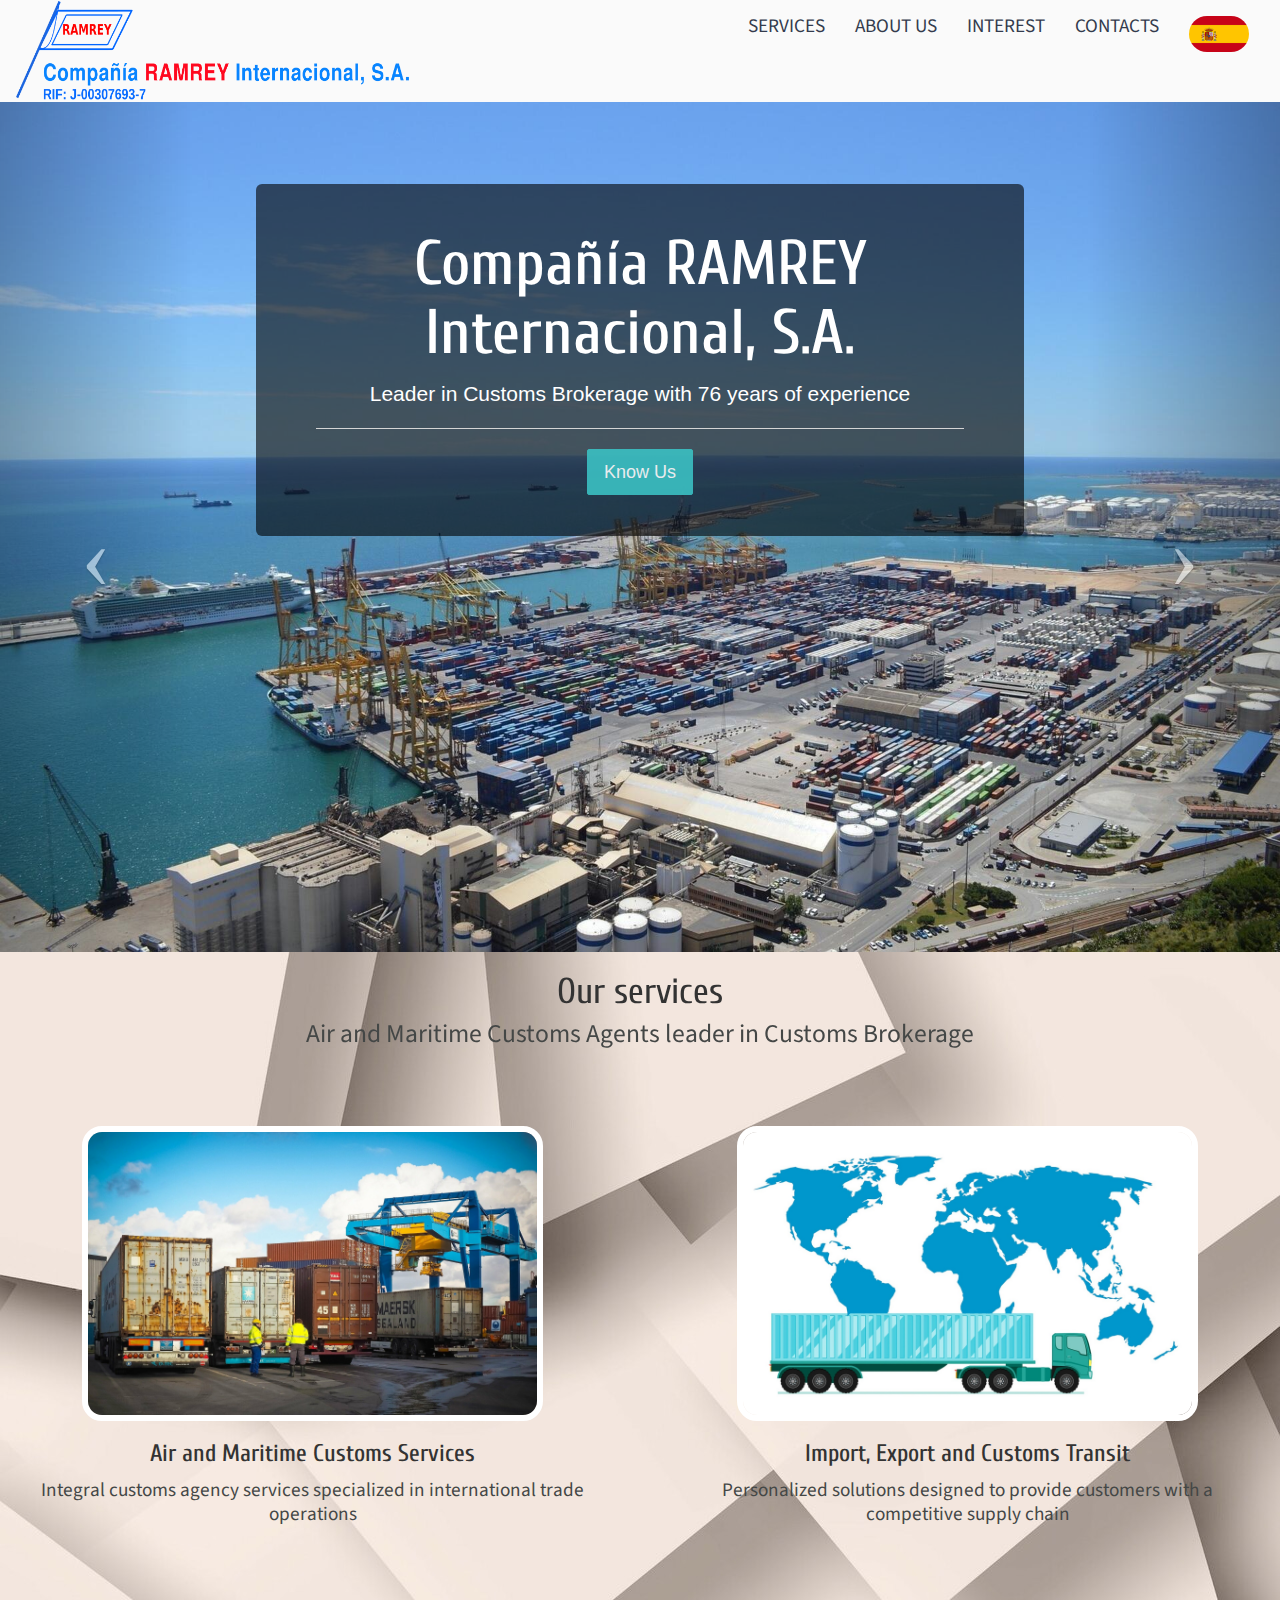
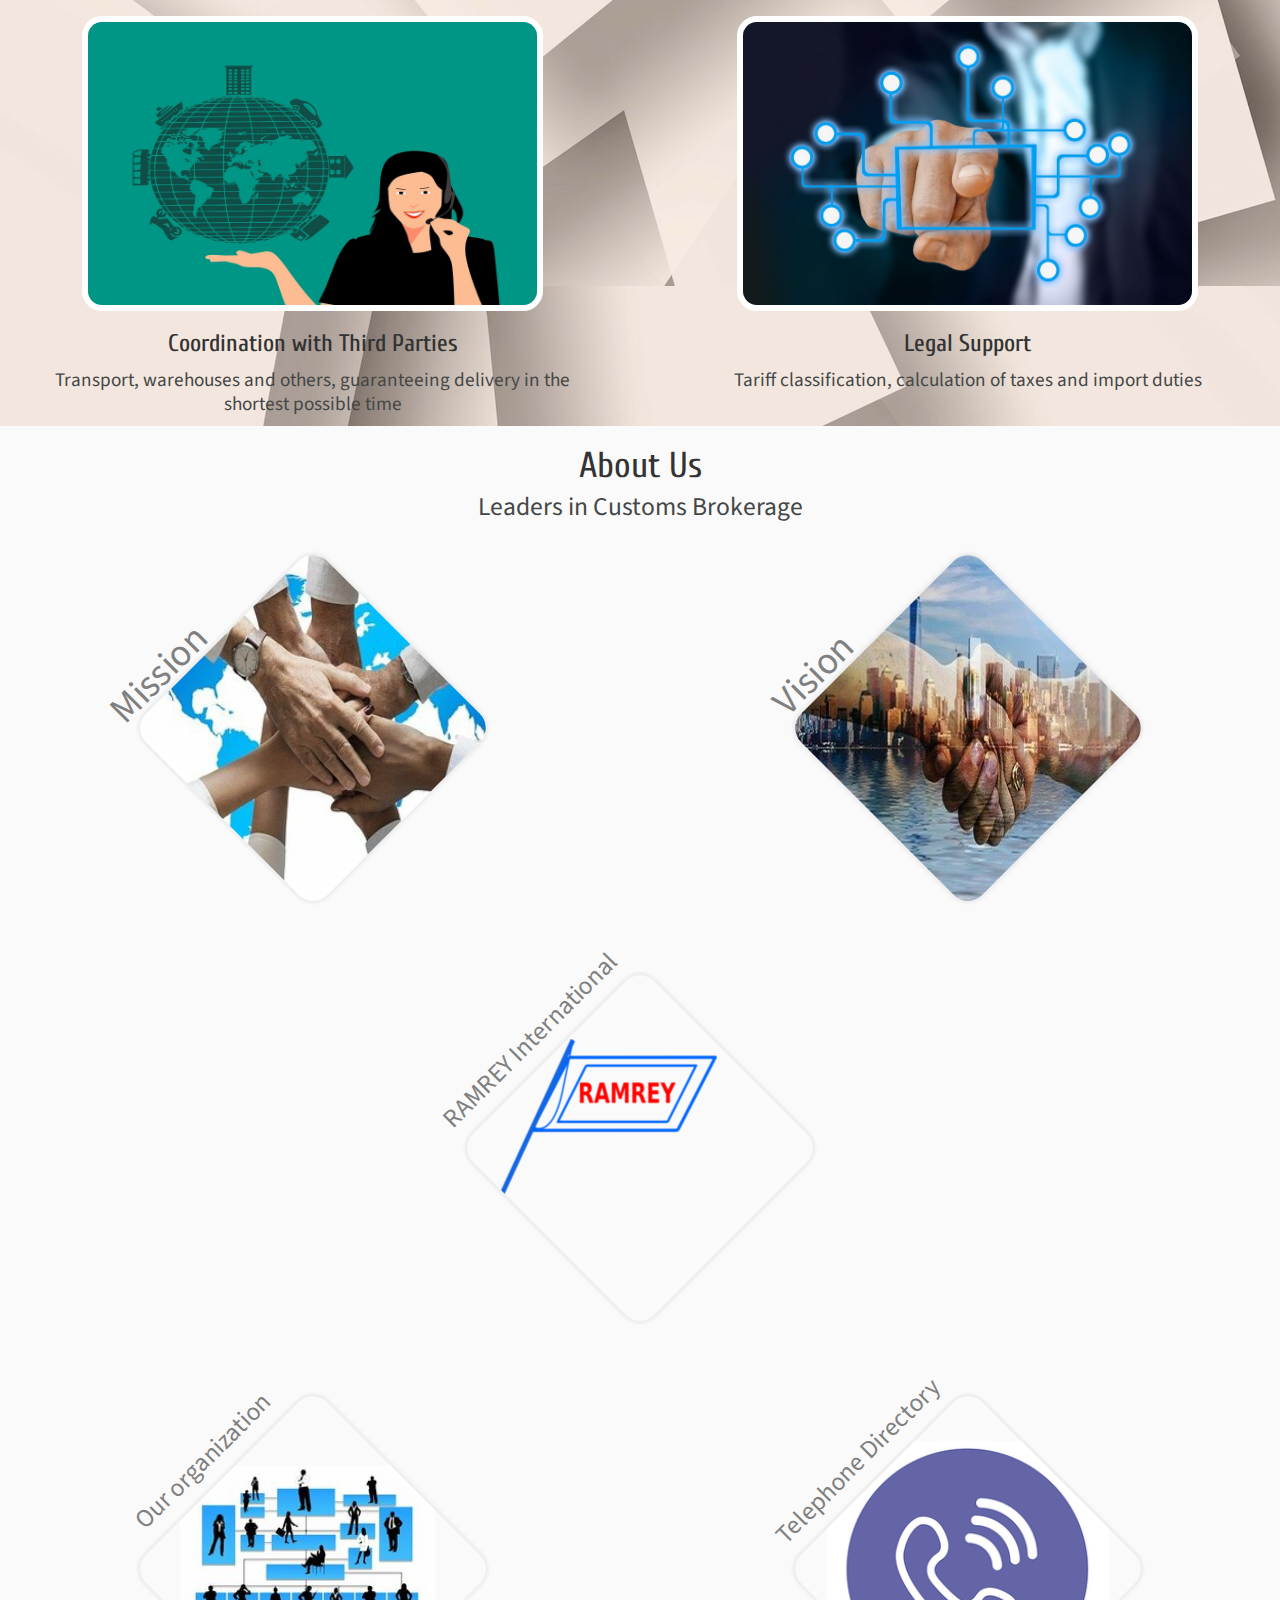
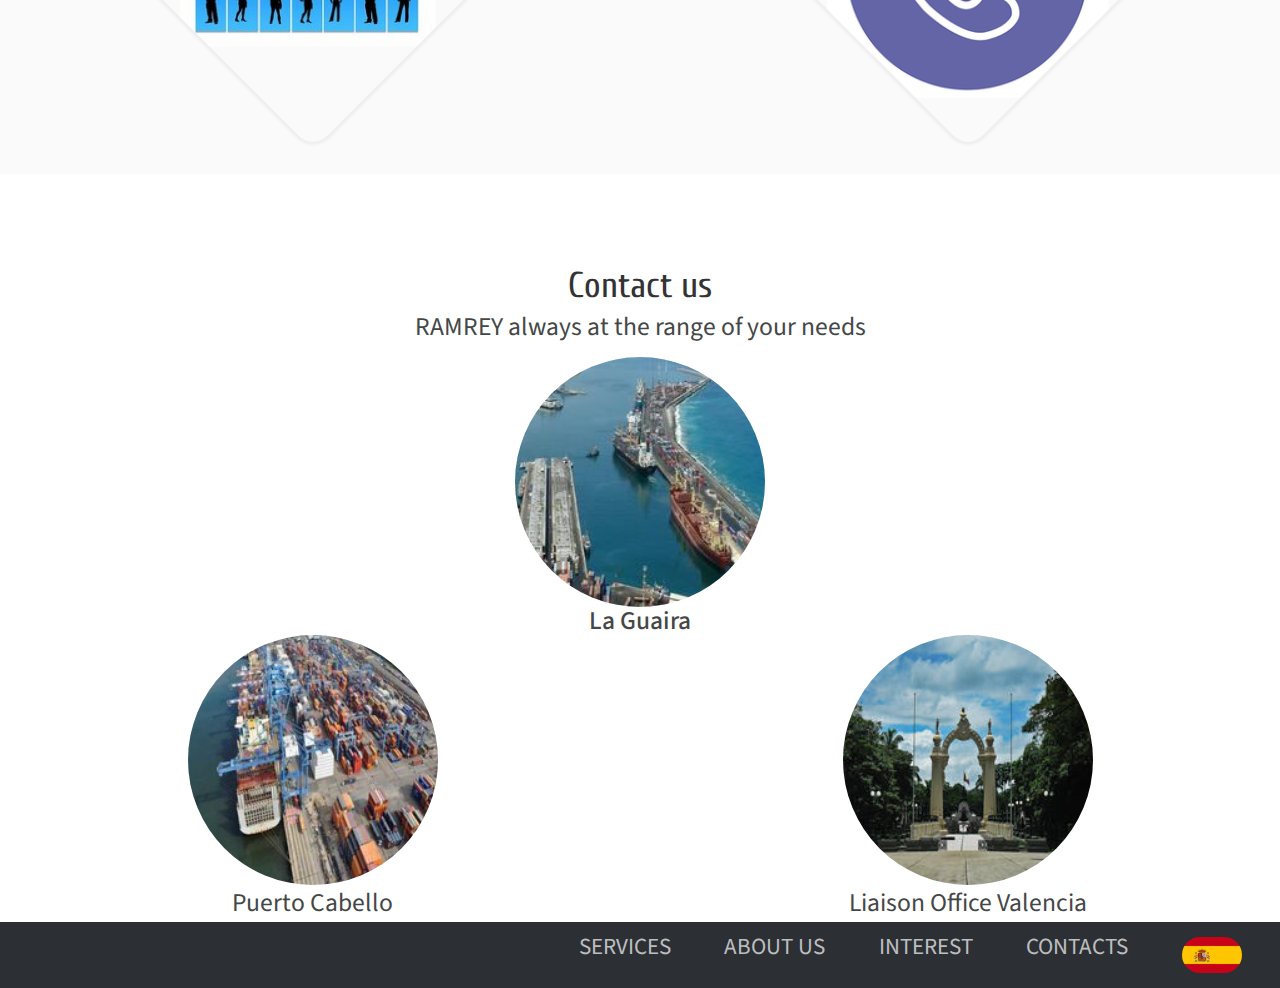
==== commit f19f1f76: "Version Ingles 2" ====
--- a/englishVersion.html
+++ b/englishVersion.html
@@ -19,7 +19,7 @@
 	    <link href="css/style.css" rel="stylesheet">
 
     </head>
- 
+  
 	<body>
 		<header>
 			<section class="bg-light headStyle">
@@ -54,7 +54,7 @@
 				                <div class="item active">
 					                <img src="assets/img/port8.jpg" alt="slide-img">
 					                <div class="jumbotron overPicture">
-										<h1 class="display-4">RAMREY International Company, S.A.</h1>
+										<h1 class="display-4">Compañía RAMREY Internacional, S.A.</h1>
 										<p class="lead">Leader in Customs Brokerage with 76 years of experience</p>
 										<hr class="my-4">
 										<p class="lead">
